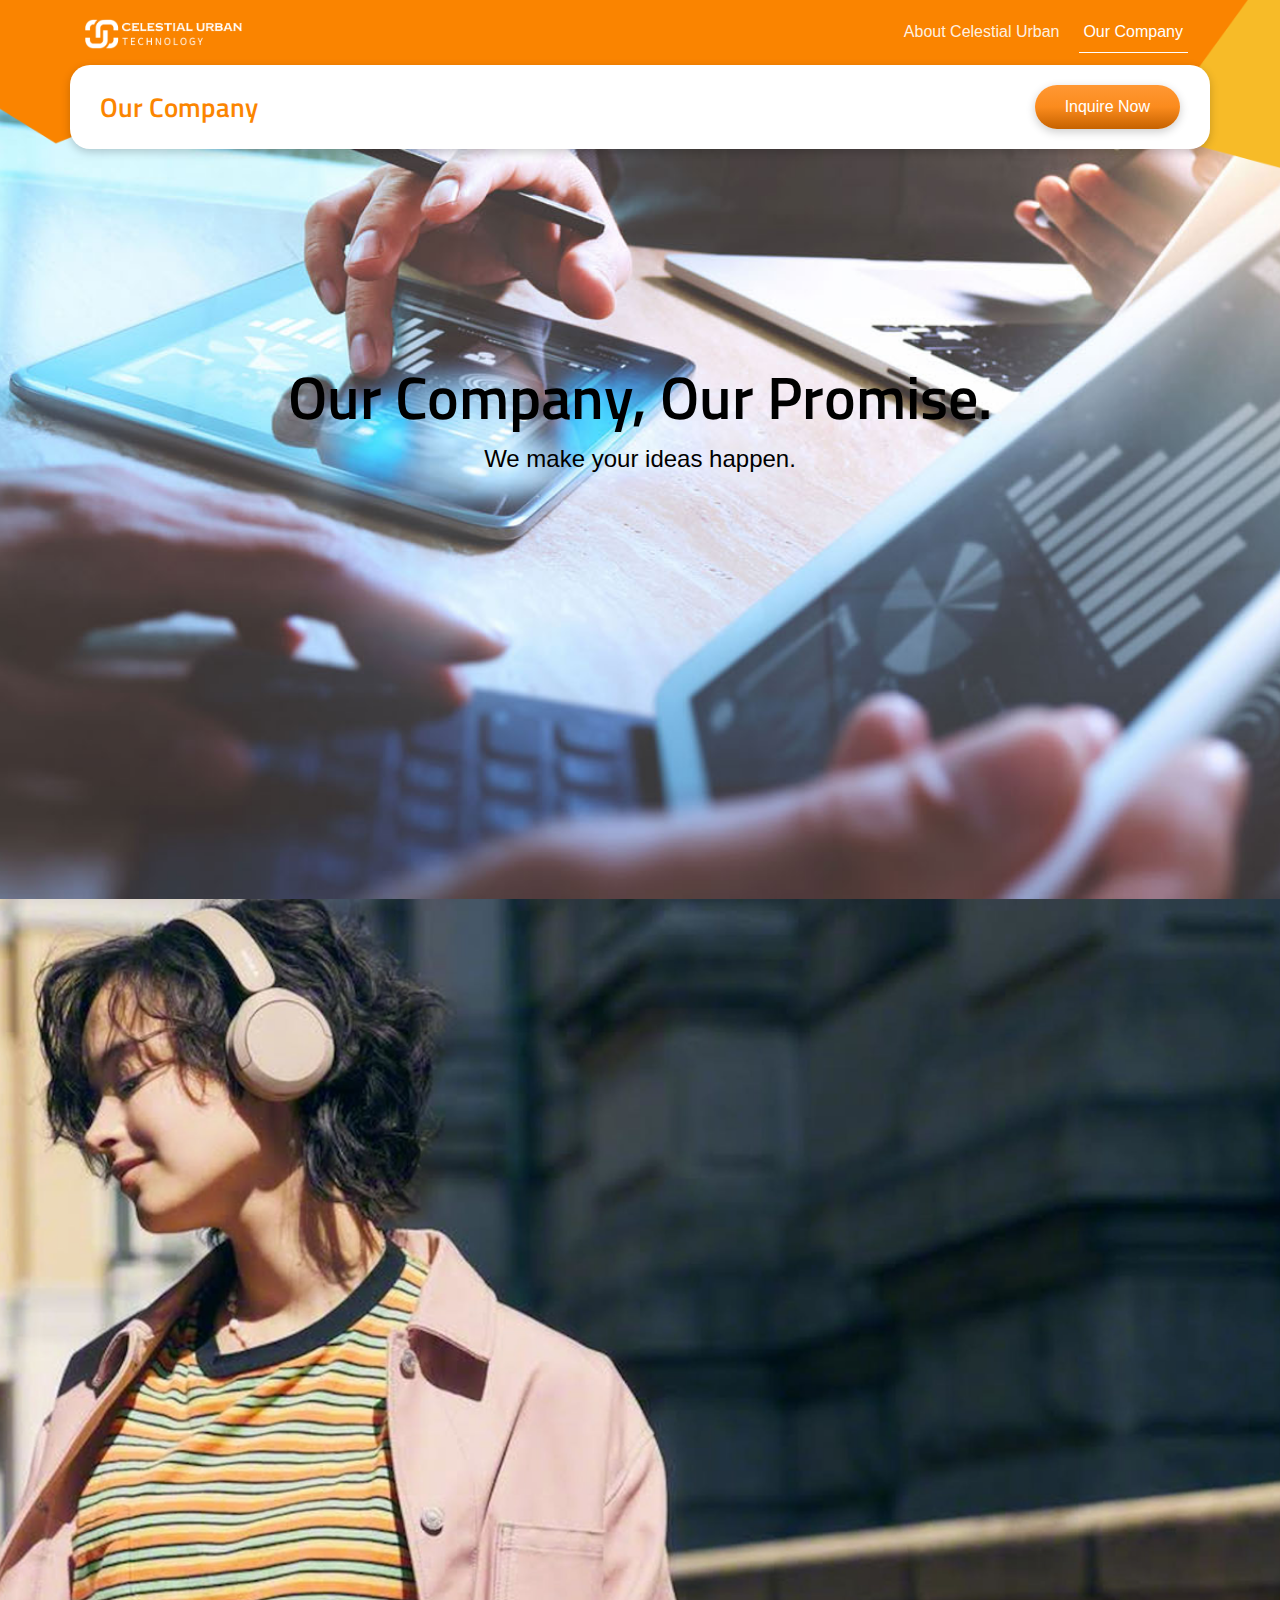
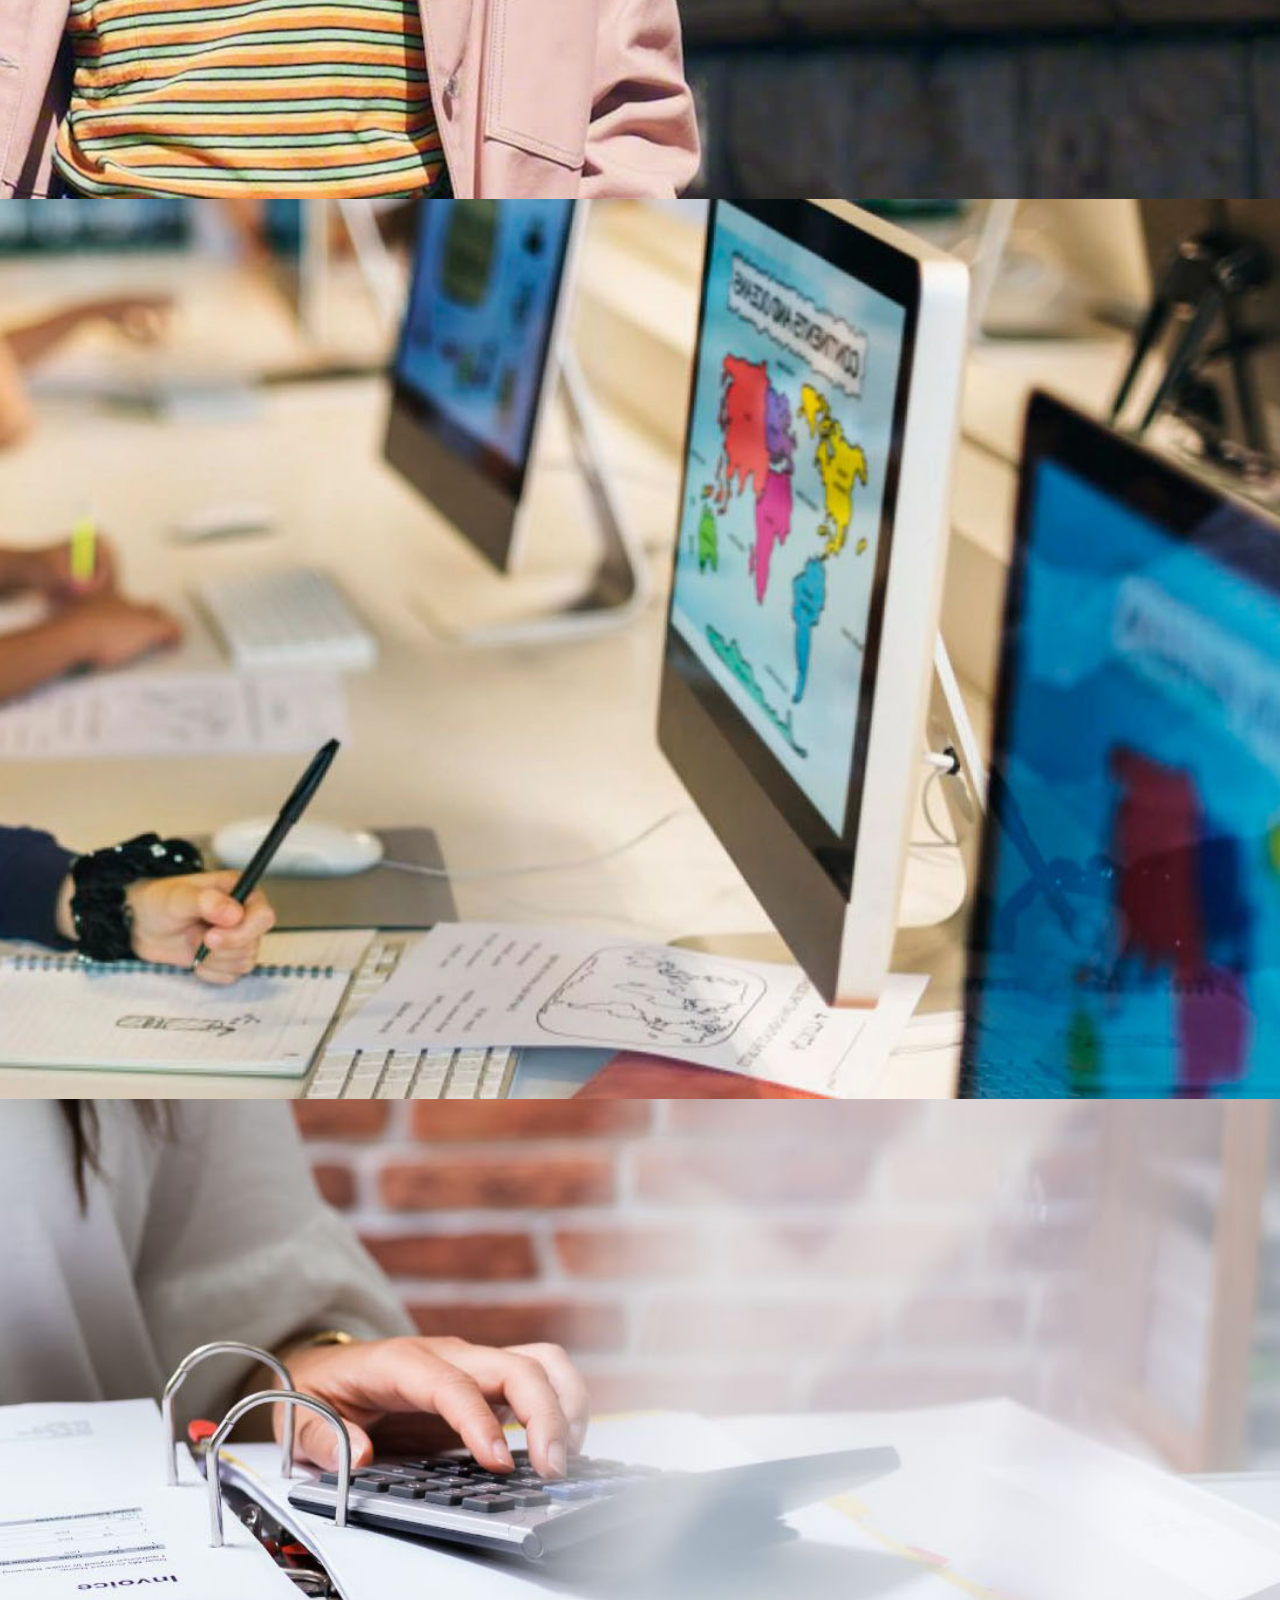
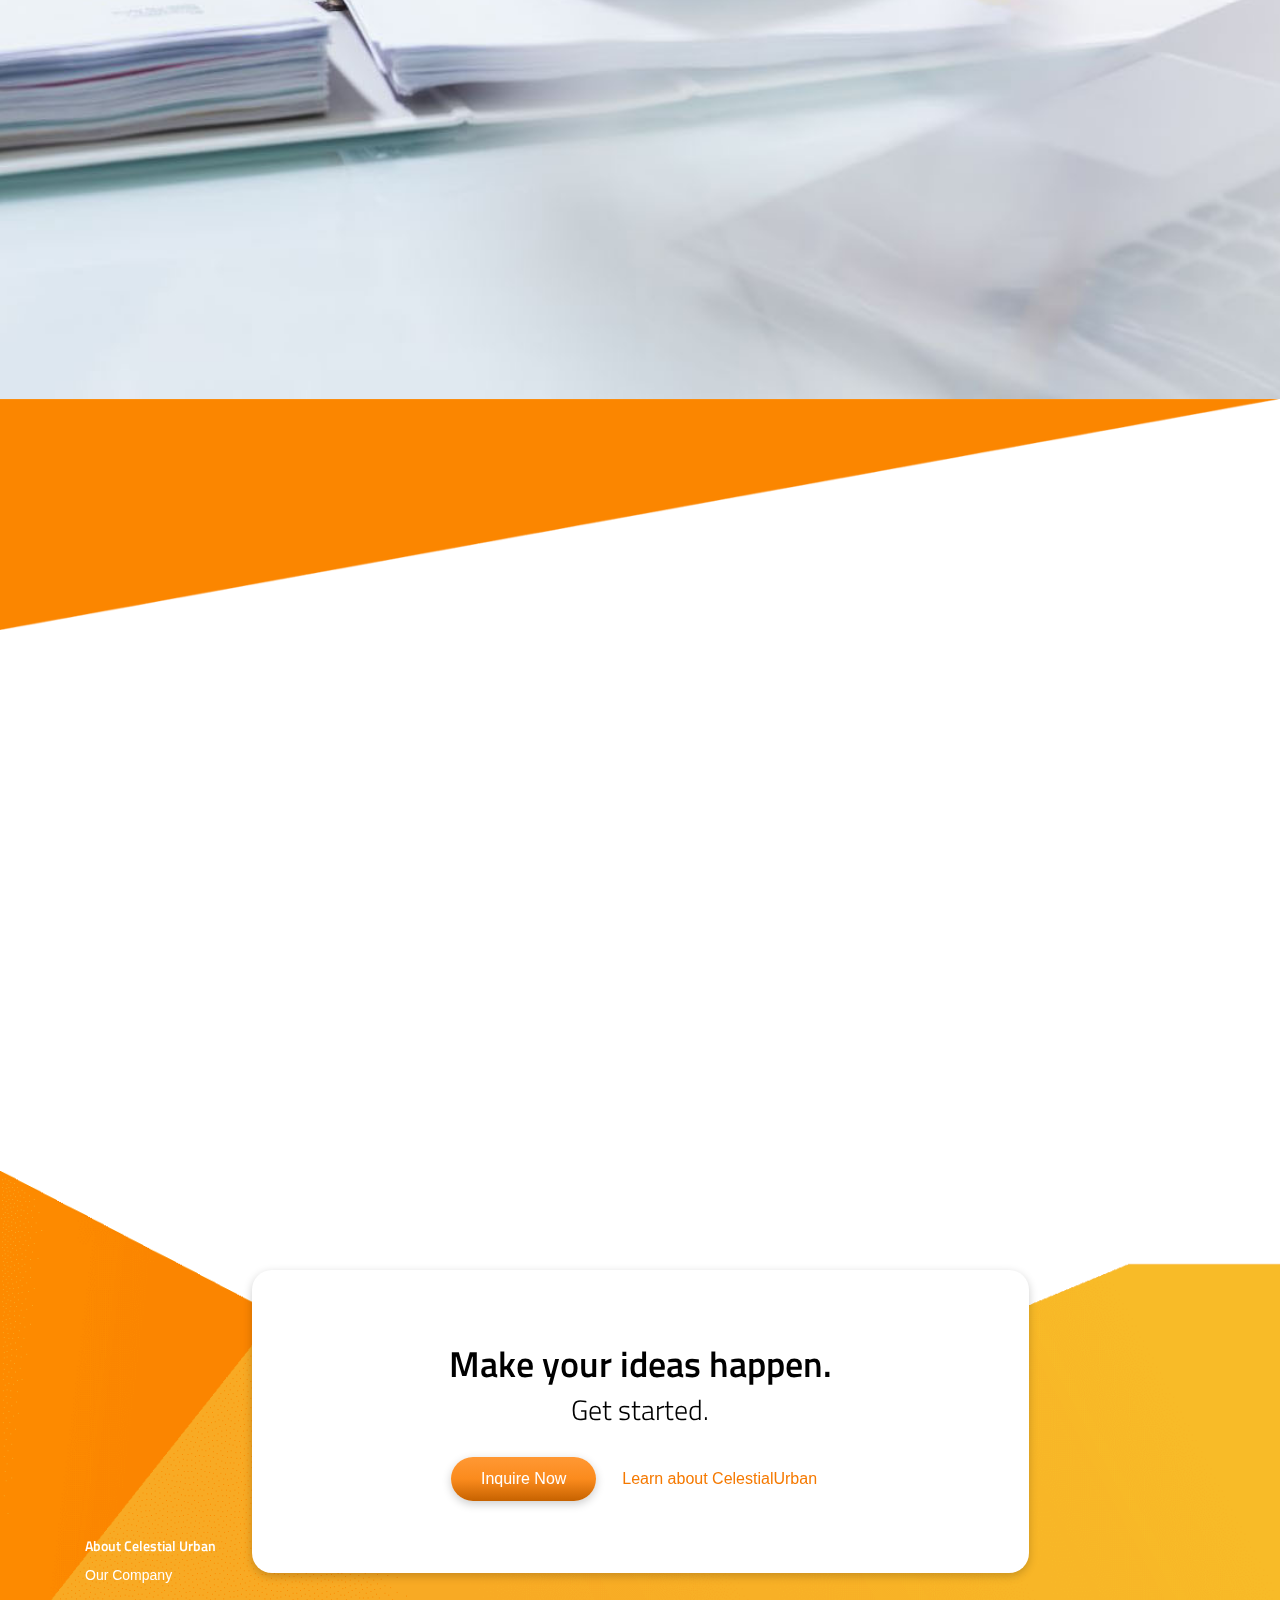
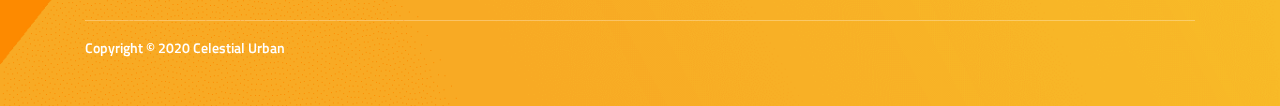
==== our-company.html @ 0d836d70 "連結修正" ====
<!doctype html>
<html lang="en">

<head>
    <script>
        (function(w, d, s, l, i) {
            w[l] = w[l] || [];
            w[l].push({
                'gtm.start': new Date().getTime(),
                event: 'gtm.js'
            });
            var f = d.getElementsByTagName(s)[0],
                j = d.createElement(s),
                dl = l != 'dataLayer' ? '&l=' + l : '';
            j.async = true;
            j.src = 'https://www.googletagmanager.com/gtm.js?id=' + i + dl;
            f.parentNode.insertBefore(j, f);
        })(window, document, 'script', 'dataLayer', 'GTM-M9MJQC');
    </script>
    <meta charset="utf-8">
    <meta http-equiv="x-ua-compatible" content="ie=edge">
    <title> CELESTIAL URBAN - We make ideas happen. </title>
    <meta name="description" content="Have an idea you want to work on? Let's make it happen. We provide quality mobile app and website development solutions.">
    <meta name="viewport" content="width=device-width, initial-scale=1">
    <meta property="og:type" content="article">
    <meta property="og:locale" content="en">
    <meta name="twitter:card" content="summary">
    <meta property="og:title" content="CELESTIAL URBAN - We make ideas happen.">
    <meta property="og:description" content="Have an idea you want to work on? Let's make it happen. We provide quality mobile app and website development solutions.">
    <meta property="og:image" content="assets/social-media-sharing.jpg">
    <link rel="author" href="/humans.txt">
    <link rel="apple-touch-icon" href="/apple-touch-icon.png">
    <link href="assets/app/css/bootstrap.min.css" rel="stylesheet">
    <link href="assets/app/css/styles.css" rel="stylesheet">
    <link href="https://fonts.googleapis.com/css?family=Lato:300,400,700,900" rel="stylesheet">
    <link href="https://fonts.googleapis.com/css?family=Titillium+Web:300,400,600,700" rel="stylesheet">
    <link rel="stylesheet" href="https://use.fontawesome.com/releases/v5.7.0/css/all.css" integrity="sha384-lZN37f5QGtY3VHgisS14W3ExzMWZxybE1SJSEsQp9S+oqd12jhcu+A56Ebc1zFSJ" crossorigin="anonymous">
    <!--[if lt IE 9]> <script src="https://oss.maxcdn.com/html5shiv/3.7.3/html5shiv.min.js"></script> <script src="https://oss.maxcdn.com/respond/1.4.2/respond.min.js"></script> <![endif]-->
    <script src='https://www.google.com/recaptcha/api.js'></script>
    <meta name="csrf-token" content="sqedW60jWtFAWNktxx1HDDzaTIKYBcEAOkyFOryZ">
    <script>
        window.Laravel = {
            "csrfToken": "sqedW60jWtFAWNktxx1HDDzaTIKYBcEAOkyFOryZ"
        }
    </script>
</head>

<body> <noscript><iframe src="https://www.googletagmanager.com/ns.html?id=GTM-M9MJQC" height="0" width="0" style="display:none;visibility:hidden"></iframe></noscript>
    <!--[if lt IE 8]> <div class="container m-t"> <p class="alert alert-warning text-center" role="alert">You are using an <strong>outdated</strong> browser. Please <a class="alert-link" href="http://browsehappy.com/">upgrade your browser</a> to improve your experience.</p> </div> <![endif]-->
    <style type="text/css">
        .navbar-brand {
            display: none;
        }

        .navbar-brand.logo-plain {
            display: block;
        }

        @media only screen and (min-width: 992px) {
            .site-content.home .navbar-brand.logo-colored {
                display: block;
            }
            .site-content.home .navbar-brand.logo-plain {
                display: none;
            }
        }
    </style>
    <div class="modal fade company" id="inquireNow" tabindex="-1" role="dialog" aria-labelledby="inquireNowLabel" aria-hidden="true">
        <div class="modal-dialog" role="document" style="max-width: 600px">
            <div class="modal-content">
                <div class="modal-header">
                    <h5 class="modal-title" id="inquireNowLabel">Inquire Now</h5> <button type="button" class="close" data-dismiss="modal" aria-label="Close"> <span aria-hidden="true">&times;</span> </button> </div>
                <div class="modal-body">
                    <form action="" method="post" onsubmit="$(this).find(':button').attr('disabled',true);"> <input type="hidden" name="_token" value="sqedW60jWtFAWNktxx1HDDzaTIKYBcEAOkyFOryZ"> <input type="hidden" name="extra_parameters" value="">
                        <div class="form-row">
                            <div class="form-group col-md-6"> <label for="firstName" class="sr-only">First Name*</label> <input type="text" class="form-control" id="firstName" placeholder="First Name*" name="first_name" value=""> </div>
                            <div class="form-group col-md-6"> <label for="lastName" class="sr-only">Last Name*</label> <input type="text" class="form-control" id="lastName" placeholder="Last Name*" name="last_name" value=""> </div>
                        </div>
                        <div class="form-group"> <label for="company" class="sr-only">Company</label> <input type="text" class="form-control" id="company" placeholder="Company (Optional)" name="company" value=""> </div>
                        <div class="form-row">
                            <div class="form-group col-md-6"> <label for="emailAddress" class="sr-only">Email Address*</label> <input type="email" class="form-control" id="emailAddress" placeholder="Email Address*" name="email" value=""> </div>
                            <div class="form-group col-md-6"> <label for="contactNumber" class="sr-only">Contact Number*</label> <input type="number" class="form-control" id="contactNumber" placeholder="Contact Number*" name="contact_number" value=""> </div>
                        </div>
                        <hr class="mb-4">
                        <div class="form-group"> <label for="typeInquiry" class="sr-only">Type of Inquiry*</label> <select class="form-control" id="typeInquiry" name="inquiry_type"> <option>Type of Inquiry*</option> <option  >Websites</option> <option  >Apps</option> <option  >Games</option> <option  >Events</option> <option >Other</option> </select>                            </div>
                        <div class="form-group"> <label for="message" class="sr-only">Message*</label> <textarea class="form-control" id="message" rows="7" placeholder="Message*" name="message"></textarea> </div>
                        <p>By submitting this form, I agree with the Handling of Personal Information.*</p>
                        <div class="row">
                            <div class="col-12 col-md-12 col-lg-12 col-xl-5 mb-3"> <a class="btn btn-primary submit-inquiry-btn" href="submit_succ.html">Submit</a> </div>
                            <div class="col-12 col-md-12 col-lg-12 col-xl-7 mb-3 text-center">
                                <div class="g-recaptcha" data-sitekey="6LfrHw4UAAAAAOAGjJ0-TLm7dQ2gH9Q26rf7Nk2n" data-callback="recaptchaCallback"></div>
                            </div>
                        </div> <br> <br> <small> *Personal information including name and phone numbers provided in this form will be used only for responding to the inquiries submitted. Please refer to <a href="#">CelestialUrban's Privacy Policy</a> regarding the handling of Personal Information. </small>                        </form>
                    <style>
                        @media only screen and (max-width: 1199px) {
                            .submit-inquiry-btn {
                                width: 80%;
                                margin: auto;
                                display: block;
                            }
                            .g-recaptcha div {
                                margin: auto;
                            }
                        }

                        @media only screen and (max-width: 425px) {
                            .submit-inquiry-btn {
                                width: 100%;
                            }
                        }
                    </style>
                </div>
            </div>
        </div>
    </div>
    <div class="modal fade company" id="applyNow" tabindex="-1" role="dialog" aria-labelledby="applyNowLabel" aria-hidden="true">
        <div class="modal-dialog" role="document">
            <div class="modal-content">
                <div class="modal-header">
                    <h5 class="modal-title" id="inquireNowLabel">Apply Now</h5> <button type="button" class="close" data-dismiss="modal" aria-label="Close"> <span aria-hidden="true">&times;</span> </button> </div>
                <div class="modal-body">
                    <form action="/careers" method="post" enctype="multipart/form-data" onsubmit="$(this).find(':button').attr('disabled',true);"> <input type="hidden" name="_token" value="sqedW60jWtFAWNktxx1HDDzaTIKYBcEAOkyFOryZ"> <input type="hidden" name="extra_parameters" value="">
                        <div class="form-row">
                            <div class="form-group col-12"> <label for="fullName" class="sr-only">Full Name</label> <input type="text" class="form-control" id="fullName" placeholder="Full Name*" name="full_name" value=""> </div>
                        </div>
                        <div class="form-row">
                            <div class="form-group col-md-6"> <label for="emailAddress" class="sr-only">Email address</label> <input type="email" class="form-control" id="emailAddress" placeholder="Email Address*" value="" name="email"> </div>
                            <div class="form-group col-md-6"> <label for="contactNumber" class="sr-only">Contact Number</label> <input type="number" class="form-control" id="contactNumber" placeholder="Contact Number*" value="" name="contact_number"> </div>
                        </div>
                        <div class="form-group"> <label for="company" class="sr-only">Position*</label> <select class="custom-select" name="position"> <option selected disabled>Position*</option> <option value="2D Artist and Animator Intern (Full time)" id="2d-artist-full-time">2D Artist and Animator Intern (Full time) </option> <option value="Android Developer (Full time)" id="android-dev-full-time">Android Developer (Full time) </option> <option value="iOS Developer (Full time)" id="ios-dev-full-time">iOS Developer (Full time) </option> <option value="Quality Assurance Specialist (Full time)" id="qa-specialist-full-time"> Quality Assurance Specialist (Full time) </option> <option value="Web Developer (Full time)" id="web-dev-full-time">Web Developer (Full time) </option> </select>                            </div>
                        <div class="form-row">
                            <div class="form-group col-12"> <label for="onlinePortfolio" class="sr-only">Online Portfolio</label> <input type="url" class="form-control" id="onlinePortfolio" placeholder="Online Portfolio" name="online_portfolio" value=""> </div>
                        </div>
                        <div class="form-row">
                            <div class="form-group col-12"> <label for="resume" class="sr-only">CV or Resume</label> <input type="file" class="form-control" id="resume" placeholder="CV or Resume" name="cv" accept="application/pdf"> </div>
                        </div>
                        <div class="form-group"> <label for="message" class="sr-only">Message</label> <textarea class="form-control" id="message" rows="3" placeholder="Message*" name="message"></textarea> </div>
                        <p>By submitting this form, I agree with the Handling of Personal Information.*</p> <a href="submit_succ.html"  class="btn btn-primary">Submit</a> <br><br> <small>*Personal information including name and phone numbers provided in this form will be used only for responding to the inquiries submitted. Please refer to <a href="#">CelestialUrban's Privacy Policy</a> regarding the handling of Personal Information.</small>                        </form>
                </div>
            </div>
        </div>
    </div>
    <div class="modal fade modalVideo" id="eventVideo" tabindex="-1" role="dialog" aria-labelledby="eventVideoLabel" aria-hidden="true">
        <div class="modal-dialog" role="document">
            <div class="modal-content">
                <div class="modal-body p-0"> <button type="button" class="close" data-dismiss="modal" aria-label="Close"> <span aria-hidden="true">&times;</span> </button> <iframe src="" frameborder="0" allow="accelerometer; autoplay; encrypted-media; gyroscope; picture-in-picture"
                        allowfullscreen></iframe> </div>
            </div>
        </div>
    </div>
    <div class="modal fade modalVideo" id="raffleVideo" tabindex="-1" role="dialog" aria-labelledby="raffleVideoLabel" aria-hidden="true">
        <div class="modal-dialog" role="document">
            <div class="modal-content">
                <div class="modal-body p-0"> <button type="button" class="close" data-dismiss="modal" aria-label="Close"> <span aria-hidden="true">&times;</span> </button> <iframe src="" frameborder="0" allow="accelerometer; autoplay; encrypted-media; gyroscope; picture-in-picture"
                        allowfullscreen></iframe> </div>
            </div>
        </div>
    </div>
    <div class="modal fade modalVideo" id="quirkitVideo" tabindex="-1" role="dialog" aria-labelledby="quirkitVideoLabel" aria-hidden="true">
        <div class="modal-dialog" role="document">
            <div class="modal-content">
                <div class="modal-body p-0"> <button type="button" class="close" data-dismiss="modal" aria-label="Close"> <span aria-hidden="true">&times;</span> </button> <iframe src="" frameborder="0" allow="accelerometer; autoplay; encrypted-media; gyroscope; picture-in-picture"
                        allowfullscreen></iframe> </div>
            </div>
        </div>
    </div>
    <div class="modal fade modalVideo" id="companyVideo" tabindex="-1" role="dialog" aria-labelledby="companyVideoLabel" aria-hidden="true">
        <div class="modal-dialog" role="document">
            <div class="modal-content">
                <div class="modal-body p-0"> <button type="button" class="close" data-dismiss="modal" aria-label="Close"> <span aria-hidden="true">&times;</span> </button> <iframe src="" frameborder="0" allow="accelerometer; autoplay; encrypted-media; gyroscope; picture-in-picture"
                        allowfullscreen></iframe> </div>
            </div>
        </div>
    </div>
    <div class="site-content company">
        <div class="content">
            <div class="main-nav">
                <nav class="navbar navbar-expand-lg navbar-light">
                    <div class="container"> <a class="navbar-brand logo-colored" href="/"><img src="assets/app/img/tb-logo.png" alt="CELESTIAL URBAN " class="img-fluid"></a> <a class="navbar-brand logo-plain" href="/"><img src="assets/app/img/tb-logo-white.png" alt="CELESTIAL URBAN " class="img-fluid"></a>                        <button class="navbar-toggler" type="button" data-toggle="collapse" data-target="#navbarSupportedContent" aria-controls="navbarSupportedContent" aria-expanded="false" aria-label="Toggle navigation"> <span class="fa fa-bars"></span> </button>
                        <div class="collapse navbar-collapse" id="navbarSupportedContent">
                            <ul class="navbar-nav ml-auto">
                                <li class="nav-item "> <a class="nav-link" href="index.html">About Celestial Urban</a> </li>
                                <li class="nav-item active"> <a class="nav-link" href="#">Our Company</a> </li>
                            </ul>
                        </div>
                    </div>
                </nav>
                
                <div id="sub-menu" class="container">
                    <div class="row">
                        <div class="col-lg-3 text-center text-lg-left my-auto">
                            <h1><a href="/our-company">Our Company</a></h1>
                        </div>
                        <div class="col-lg-9 text-center text-lg-right my-auto d-none d-sm-block">
                            <ul class="list-inline m-0">
                                <li class="list-inline-item"> <button data-toggle="modal" data-target="#inquireNow" class="btn btn-primary">Inquire Now</button> </li>
                            </ul>
                        </div>
                    </div>
                </div>
            </div>
            <div class="header services">
                <div class="container caption text-center">
                    <div>
                        <h1>Our Company, Our Promise.</h1>
                        <p class="tagline">We make your ideas happen.</p></div>
                </div>
            </div>
            <section class="company-section-1 full-section">
                <div class="container" data-aos="fade-up" data-aos-anchor-placement="top-bottom" data-aos-duration="2000">
                    <div class="row">
                        <div class="col-md-9 col-lg-6 ml-auto text-white caption text-black">
                            <h3>We strive to be the best technology partner for any project. </h3>
                            <p>Celestial Urban Solutions is a premiere software firm providing development and design services for web and mobile platforms. Our services include mobile app development, web apps, mobile games, branding, design, and digital marketing.
                                We assure the quality delivery of our services through our in-house team of highly dedicated developers, designers, artists, and QA engineers.</p>
                        </div>
                    </div>
                </div>
            </section>
            <section class="company-section-2 full-section caption-bottom">
                <div class="container" data-aos="fade-up" data-aos-anchor-placement="top-bottom" data-aos-duration="2000">
                    <div class="row">
                        <div class="col-md-9 col-lg-6 caption pb-5 mb-5">
                            <h3>We serve a broad range of international clients from all types of industries. </h3>
                            <p>Our international list of clientele spans across different industries such as events, entertainment, sports, finance, health, advertising, and real-estate, and more. </p>
                        </div>
                    </div>
                </div>
            </section>
            <section class="company-section-3 full-section caption-top">
                <div class="container" data-aos="fade-up" data-aos-anchor-placement="top-bottom" data-aos-duration="2000">
                    <div class="row">
                        <div class="col-md-9 col-lg-6 caption ml-auto pt-5 mt-5">
                            <h3>We aim to exceed expectations.</h3>
                            <p>Besides just making our collaboration enjoyable, we put extra effort in delivering more value than what is expected to ensure strong and lasting partnerships with our clients. </p>
                        </div>
                    </div>
                </div>
            </section>
            <aside class="vision-mission">
                <div class="container">
                    <div class="row py-5" data-aos="fade-up" data-aos-anchor-placement="top-bottom" data-aos-duration="2000">
                        <div class="col-sm-6 mb-4">
                            <div class="card">
                                <div class="card-body">
                                    <h1 class="card-title">Our Vision</h1>
                                    <p class="card-text">To be the catalyst for growth of all business.</p>
                                </div>
                            </div>
                        </div>
                        <div class="col-sm-6 mb-4">
                            <div class="card">
                                <div class="card-body">
                                    <h1 class="card-title">Our Mission</h1>
                                    <p class="card-text">To provide IT services in a way that empower businesses and promote efficiency, so that businesses can fulfill their potential.</p>
                                </div>
                            </div>
                        </div>
                    </div>
                    <div class="core-values" data-aos="fade-up" data-aos-anchor-placement="top-bottom" data-aos-duration="2000">
                        <h1 class="text-center mt-4">Our Core Values</h1>
                        <div class="row mt-5">
                            <div class="col-md-4 mb-4 mb-md-0 text-center"> <img src="assets/app/img/index/icon-flexibility.png">
                                <h3>Flexibility</h3>
                                <p>We adapt to our client’s needs and the market trends.</p>
                            </div>
                            <div class="col-md-4 mb-4 mb-md-0 text-center"> <img src="assets/app/img/index/icon-excellence.png">
                                <h3>Excellence</h3>
                                <p>We strive to be extremely good at what we do.</p>
                            </div>
                            <div class="col-md-4 mb-4 mb-md-0 text-center"> <img src="assets/app/img/index/icon-collaboration.png">
                                <h3>Collaboration</h3>
                                <p>We deliver products as a team.</p>
                            </div>
                        </div>
                    </div>
                </div>
            </aside>
        </div>
    </div>
    <footer class="company ">
        <div class="container">
            <div class="floating-cta text-center" data-aos-duration="1500" data-aos="fade-up" data-aos-anchor-placement="center-bottom" style="opacity: 1">
                <div class="company-wrap" style="display: none">
                    <h1>Make your ideas happen.</h1>
                    <h3>Get started.</h3> <button class="btn btn-primary" data-toggle="modal" data-target="#inquireNow">Inquire Now</button> <a class="btn btn-outline-primary" href="#">Learn about CelestialUrban<i class="fas fa-caret-right"></i></a></div>
            </div>
            <div class="row">
                <div class="col-6 col-lg-2">
                    <ul class="list-unstyled">
                        <li> <a href="index.html">About Celestial Urban</a> </li>
                        <li> <a href="#">Our Company</a> </li>
                    </ul>
                </div>
            </div>
            <hr>
            <div class="copyright">Copyright © 2020 Celestial Urban</div>
        </div>
    </footer>
    <script src="https://code.jquery.com/jquery-3.2.1.slim.min.js" integrity="sha384-KJ3o2DKtIkvYIK3UENzmM7KCkRr/rE9/Qpg6aAZGJwFDMVNA/GpGFF93hXpG5KkN" crossorigin="anonymous"></script>
    <script src="https://cdnjs.cloudflare.com/ajax/libs/popper.js/1.12.9/umd/popper.min.js" integrity="sha384-ApNbgh9B+Y1QKtv3Rn7W3mgPxhU9K/ScQsAP7hUibX39j7fakFPskvXusvfa0b4Q" crossorigin="anonymous"></script>
    <script src="assets/app/js/bootstrap.min.js"></script>
    <link href="https://unpkg.com/aos@2.3.1/dist/aos.css" rel="stylesheet">
    <script src="https://unpkg.com/aos@2.3.1/dist/aos.js"></script>
    <script>
        AOS.init();
    </script>
    <script>
        function goBack() {
            window.history.back();
        }
    </script>
    <script src="assets/app/js/slick.js"></script>
    <script type="text/javascript">
        $(document).ready(function() {
            $('.app-features').slick({
                centerMode: true,
                centerPadding: '60px',
                slidesToShow: 3,
                responsive: [{
                    breakpoint: 1366,
                    settings: {
                        arrows: true,
                        centerMode: true,
                        centerPadding: '40px',
                        slidesToShow: 3
                    }
                }, {
                    breakpoint: 1024,
                    settings: {
                        arrows: true,
                        centerMode: true,
                        centerPadding: '40px',
                        slidesToShow: 2
                    }
                }, {
                    breakpoint: 480,
                    settings: {
                        arrows: true,
                        centerMode: true,
                        centerPadding: '40px',
                        slidesToShow: 1
                    }
                }]
            });
        });
    </script>
    <script>
        $(document).ready(function() {
            autoPlayYouTubeModal();
        });

        function autoPlayYouTubeModal() {
            var trigger = $('.videoModalTriger');
            trigger.click(function() {
                var theModal = $(this).data("target");
                var videoSRC = $(this).attr("data-videoModal");
                var videoSRCauto = videoSRC + "?autoplay=1";
                $(theModal + ' iframe').attr('src', videoSRCauto);
                $(theModal).on('hidden.bs.modal', function(e) {
                    $(theModal + ' iframe').attr('src', '');
                });
            });
        };
    </script>
</body>

</html>
---- assets/app/css/styles.css ----
body {
    color: #000000;
}

button,
a.btn {
    cursor: pointer !important;
}

.navbar-light .navbar-brand {
    height: 40px;
    max-height: 40px;
}

.navbar-light .navbar-brand img,
.navbar-brand.logo-plain img {
    max-height: 100%;
}

/********** GENERAL **********/

h5,
h6 {
    font-weight: 400;
}

h1 {
    font-size: 36px;
    font-weight: 600;
}

h2,
h3,
h4 {
    font-weight: 600;
}

h1,
h2,
h3,
h4,
h5,
h6,
.font-primary {
    font-family: 'Titillium Web', sans-serif;
}

.pb-150 {
    padding-bottom: 150px;
}

.pb-300 {
    padding-bottom: 300px;
}

section {
    padding: 100px 0 105px;
}

aside {
    padding: 50px 0;
}

.text-black {
    color: #000000;
}

.bg-light {
    background-color: #FBFBFB !important;
}

.statistics {
    background-size: cover !important;
    background-attachment: fixed;
    background-position: center;
    color: #ffffff;
    padding-bottom: 300px;
    padding-top: 100px;
}

.statistics hr {
    border-color: #fff;
}

.statistics .stat-block {
    margin-bottom: 40px;
}

.statistics span {
    font-size: 70px;
}

@media only screen and (max-width: 1299px) {
    .statistics span {
        font-size: 50px;
    }
}

@media only screen and (max-width: 700px) {
    .statistics span {
        font-size: 60px;
    }
}

.full-height {
    height: 100vh;
}

.full-section {
    height: 100vh;
    display: flex;
    justify-content: center;
    align-items: center;
    background-size: cover;
    background-position: center;
    z-index: 0;
    position: relative;
    background-repeat: no-repeat;
}

.full-section.caption-bottom {
    align-items: flex-end;
}

.full-section.caption-top {
    align-items: flex-start;
}

.row-eq-height {
    display: -webkit-box;
    display: -webkit-flex;
    display: -ms-flexbox;
    display: flex;
}

.row-flex {
    display: flex;
    flex-wrap: wrap;
}

.row-flex [class*="col-"] {
    margin-bottom: 30px;
}

.row-flex .content {
    height: 100%;
}

/********** GENERAL **********/

/********** NAVBAR **********/

.navbar {
    padding: .75rem 1rem
}

.navbar-light .navbar-nav .nav-item {
    padding: 0 .45rem;
}

.navbar-light .navbar-nav .nav-link {
    color: rgba(255, 255, 255, .9);
    padding: .5rem .30rem;
}

.navbar-light .navbar-nav .nav-link:focus,
.navbar-light .navbar-nav .nav-link:hover {
    color: rgba(255, 255, 255, 1);
}

.navbar-light .navbar-nav .active>.nav-link,
.navbar-light .navbar-nav .nav-link.active,
.navbar-light .navbar-nav .nav-link.show,
.navbar-light .navbar-nav .show>.nav-link {
    color: rgba(255, 255, 255, 1);
    border-bottom: 1px solid #ffffff;
}

.navbar-light .navbar-toggler,
.navbar-light .navbar-toggler:active,
.navbar-light .navbar-toggler:focus {
    color: rgba(255, 255, 255, 0.8);
    border-color: rgb(255, 255, 255);
    outline: none;
}

@media only screen and (max-width: 991px) {
    .navbar-nav {
        margin-top: 8px;
    }
    .navbar-light .navbar-nav .nav-link {
        padding: .5rem 1rem;
    }
    .navbar-light .navbar-nav .active>.nav-link,
    .navbar-light .navbar-nav .nav-link.active,
    .navbar-light .navbar-nav .nav-link.show,
    .navbar-light .navbar-nav .show>.nav-link {
        color: #fa8400;
        border: none;
        background-color: #ffffff;
    }
}

nav img.banner {
    position: absolute;
    z-index: -1;
    right: 0;
    width: 105%;
}

@media only screen and (max-width: 1366px) {
    nav img.banner {
        bottom: -100px;
    }
}

@media only screen and (max-width: 1200px) {
    nav img.banner {
        bottom: -60px;
    }
}

@media only screen and (max-width: 700px) {
    nav img.banner {
        bottom: 0;
    }
}

/********** NAVBAR **********/

/********** FOOTER **********/

footer {
    padding-top: 0 !important;
    padding-bottom: 3rem !important;
    background-image: url(../img/index/footer-bg.png);
    background-size: cover;
    margin-top: -220px;
    padding-top: 25px;
    color: #fff;
    font-size: 14px;
    position: relative;
}

footer .floating-cta {
    width: 70%;
    margin: 0 auto;
    box-shadow: 0px 3px 10px rgba(0, 0, 0, .2);
    border-radius: 20px;
    background-color: #fff;
    margin-bottom: 60px;
    color: #000;
    padding: 4.5rem 3rem;
}

footer.no-data-aos .floating-cta[data-aos=fade-up] {
    transform: translate3d(0, 0, 0) !important;
}

footer .floating-cta h1 {
    font-size: 36px;
}

footer .floating-cta h3 {
    margin-bottom: 24px;
    font-weight: 300;
    margin-bottom: 30px;
}

footer .floating-cta li {
    display: inline-block;
    margin: 0 10px 10px;
}

footer .floating-cta .btn {
    margin: 0 5px;
}

@media only screen and (max-width: 1024px) {
    footer .floating-cta {
        width: 90%;
    }
    footer .floating-cta li {
        margin: 5px;
    }
    footer .floating-cta li img {
        width: 30px;
    }
    footer .floating-cta h1 {
        font-size: 30px;
        margin-bottom: 15px;
    }
    footer .floating-cta h3 {
        font-size: 22px;
    }
}

@media only screen and (max-width: 991px) {
    footer .floating-cta {
        width: 100%;
    }
}

@media only screen and (max-width: 600px) {
    footer .floating-cta {
        width: 100%;
        padding: 40px 20px !important;
    }
    footer .floating-cta h1 {
        font-size: 30px;
    }
    footer .floating-cta a {
        margin-bottom: 15px;
    }
}

footer ul li {
    line-height: 1.8
}

footer ul li:first-child {
    margin-bottom: 5px;
    font-weight: 600;
    font-family: 'Titillium Web', sans-serif;
}

footer hr {
    border-top: 1px solid rgba(255, 255, 255, 0.3)
}

footer .row a,
footer .copyright a {
    color: #ffffff !important;
}

footer .row a:hover,
footer .row a:focus,
footer .row a:active {
    color: #fff;
    text-decoration: none;
}

.copyright {
    font-weight: 600;
    font-family: 'Titillium Web', sans-serif;
}

.extra-info {
    background-color: #FBFBFB;
    padding-bottom: 280px;
    color: #000000;
    /*margin-top: 50px;*/
    background-size: cover !important;
    background-attachment: fixed;
}

.extra-info a {
    color: #000000;
}

@media only screen and (max-width: 767px) {
    .extra-info {
        margin-top: 0;
    }
}

footer.home .home-wrap,
footer.error .home-wrap,
footer.default .home-wrap {
    display: block !important;
}

footer.website .websites-wrap {
    display: block !important;
}

footer.games .games-wrap {
    display: block !important;
}

footer.mobile .mobile-wrap {
    display: block !important;
}

footer.events .events-wrap {
    display: block !important;
}

footer.marketing .marketing-wrap {
    display: block !important;
}

footer.company .company-wrap {
    display: block !important;
}

footer.job .job-wrap {
    display: block !important;
}

footer.job-apply .job-apply-wrap {
    display: block !important;
}

footer.job .home-wrap,
footer.job-apply .home-wrap {
    display: none !important;
}

footer.thanks .thanks-wrap {
    display: block !important;
}

footer.thanks .home-wrap {
    display: none !important;
}

footer.contact .inquire {
    display: none !important;
}

footer.contact .go-home {
    display: inline-block !important;
}

/********** FOOTER **********/

/********** BUTTONS **********/

.btn,
.btn.focus,
.btn:focus {
    outline: none;
    border: none;
    text-decoration: none !important;
}

.btn-primary {
    background: rgb(255, 152, 52);
    background: linear-gradient(180deg, rgba(255, 152, 52, 1) 0%, rgba(251, 139, 29, 1) 50%, rgba(198, 98, 0, 1) 100%);
    border-color: transparent;
    color: #fff !important;
    box-shadow: 0px 3px 10px rgba(0, 0, 0, .2);
    border-radius: 100px;
    padding: 10px 30px;
}

.btn-outline-primary {
    color: #F57900;
    border-color: transparent;
}

.btn-outline-primary:hover,
.btn-outline-primary:focus,
.btn-outline-primary:active,
.btn-outline-primary:not(:disabled):not(.disabled).active,
.btn-outline-primary:not(:disabled):not(.disabled):active,
.show>.btn-outline-primary.dropdown-toggle {
    background: transparent;
    outline: none !important;
    box-shadow: none !important;
    color: #F57900;
}

.home .btn-primary-inverse {
    /*color: #F57900 !important;
        box-shadow: 0px 3px 10px rgba(0,0,0,.2);
        border-radius: 20px;
        padding: 10px 30px;
        background: #fff;
        border-color: transparent;
        background: linear-gradient(180deg, rgba(253,253,253,1) 0%, rgba(221,221,221,1) 100%);
        text-decoration: none !important;*/
    background: rgb(255, 152, 52);
    background: linear-gradient(180deg, rgba(255, 152, 52, 1) 0%, rgba(251, 139, 29, 1) 50%, rgba(198, 98, 0, 1) 100%);
    border-color: transparent;
    color: #fff !important;
    box-shadow: 0px 3px 10px rgba(0, 0, 0, .2);
    border-radius: 100px;
    padding: 10px 30px;
}

/* website */

.website .btn-outline-primary-inverse {
    color: #08C277 !important;
    border-color: transparent;
}

.website .btn-outline-primary {
    color: #08C277;
    border-color: transparent;
}

.website .btn-primary {
    background: #08C277;
    background: linear-gradient(180deg, rgba(10, 191, 118, 1) 0%, rgba(53, 153, 113, 1) 100%);
}

.website .btn-primary-inverse {
    color: #08C277 !important;
    box-shadow: 0px 3px 10px rgba(0, 0, 0, .2);
    border-radius: 20px;
    padding: 10px 30px;
    background: #fff;
    border-color: transparent;
    background: linear-gradient(180deg, rgba(253, 253, 253, 1) 0%, rgba(221, 221, 221, 1) 100%);
}

/* website */

/* app */

.mobile .btn-primary {
    background: rgb(254, 35, 103);
    background: linear-gradient(180deg, rgba(254, 35, 103, 1) 0%, rgba(166, 4, 54, 1) 100%);
    border-color: transparent;
    color: #fff !important;
    box-shadow: 0px 3px 10px rgba(0, 0, 0, .2);
    border-radius: 20px;
    padding: 10px 30px;
}

.mobile .btn-outline-primary {
    color: #fe2367;
    border-color: transparent;
}

.mobile .btn-primary-inverse {
    color: #fe2367 !important;
    box-shadow: 0px 3px 10px rgba(0, 0, 0, .2);
    border-radius: 20px;
    padding: 10px 30px;
    background: #fff;
    border-color: transparent;
    background: linear-gradient(180deg, rgba(253, 253, 253, 1) 0%, rgba(221, 221, 221, 1) 100%);
}

.mobile a.btn-outline-primary:hover,
.mobile a.btn-outline-primary:active,
.mobile a.btn-outline-primary:focus,
.mobile a.btn-outline-primary:not(:disabled):not(.disabled).active,
.mobile a.btn-outline-primary:not(:disabled):not(.disabled):active,
.mobile a.show>.btn-outline-primary.dropdown-toggle {
    background-color: transparent;
    box-shadow: none;
    color: #fe2367;
}

.mobile a.btn-outline-primary-inverse {
    color: #fe2367 !important;
    border-color: transparent;
}

/* app */

/* games */

.games .btn-primary {
    background: rgb(149, 40, 197);
    background: linear-gradient(180deg, rgba(149, 40, 197, 1) 0%, rgba(119, 26, 169, 1) 50%, rgba(84, 9, 137, 1) 100%);
}

.games .btn-primary-inverse {
    color: #B856E3 !important;
    box-shadow: 0px 3px 10px rgba(0, 0, 0, .2);
    border-radius: 20px;
    padding: 10px 30px;
    background: #fff;
    border-color: transparent;
    background: linear-gradient(180deg, rgba(253, 253, 253, 1) 0%, rgba(221, 221, 221, 1) 100%);
}

/* games */

/* digital  marketing */

.marketing .btn-primary {
    background: rgb(88, 229, 213);
    background: linear-gradient(180deg, rgba(88, 229, 213, 1) 0%, rgba(33, 150, 150, 1) 100%);
}

.dm a.btn-primary {
    background: #58E5D5;
    background: linear-gradient(180deg, rgba(154, 43, 202, 1) 0%, rgba(84, 9, 137, 1) 100%);
    border-color: transparent;
    color: #fff !important;
    box-shadow: 0px 3px 10px rgba(0, 0, 0, .2);
    border-radius: 20px;
    padding: 10px 30px;
}

.dm a.btn-outline-primary {
    color: #58E5D5;
    border-color: transparent;
}

.dm button.btn-primary-inverse {
    color: #58E5D5 !important;
    box-shadow: 0px 3px 10px rgba(0, 0, 0, .2);
    border-radius: 20px;
    padding: 10px 30px;
    background: #fff;
    border-color: transparent;
    background: linear-gradient(180deg, rgba(253, 253, 253, 1) 0%, rgba(221, 221, 221, 1) 100%);
}

.dm a.btn-outline-primary-inverse {
    color: #58E5D5 !important;
    border-color: transparent;
}

/* digital  marketing */

/* events */

.events .btn-primary {
    background: #005aa9;
    background: linear-gradient(180deg, rgba(0, 90, 169, 1) 0%, rgba(3, 27, 87, 1) 100%);
    border-color: transparent;
    color: #fff !important;
    box-shadow: 0px 3px 10px rgba(0, 0, 0, .2);
    border-radius: 20px;
    padding: 10px 30px;
}

.events a.btn-outline-primary-inverse {
    color: #005aa9 !important;
    border-color: transparent;
}

.events .services-list a.btn-outline-primary-inverse {
    color: #1CC1FF !important;
    border-color: transparent;
}

.events button.btn-primary-inverse {
    color: #005aa9 !important;
    box-shadow: 0px 3px 10px rgba(0, 0, 0, .2);
    border-radius: 20px;
    padding: 10px 30px;
    background: #fff;
    border-color: transparent;
    background: linear-gradient(180deg, rgba(253, 253, 253, 1) 0%, rgba(221, 221, 221, 1) 100%);
}

.events button.btn-outline-primary-inverse {
    color: #005aa9 !important;
    border-color: transparent;
}

/* events */

/********** BUTTONS **********/

/********** HEADER **********/

/* content */

.content {
    background-size: contain;
    background-repeat: no-repeat;
    background-position-y: -50px;
    z-index: 0;
    /*padding-bottom: 350px;*/
}

@media only screen and (max-width: 1299px) {
    .content {
        background-position-y: 0;
    }
}

@media only screen and (max-width: 991px) {
    .content {
        background-image: none !important;
    }
}

/* content */

/* sub-menu */

#sub-menu {
    background-color: white;
    padding: 20px 30px;
    border-radius: 20px;
    box-shadow: 0px 3px 10px rgba(0, 0, 0, .2);
}

@media only screen and (max-width: 991px) {
    #sub-menu .btn {
        display: none;
    }
    #sub-menu {
        max-width: 100%;
        border-radius: 0;
    }
}

@media only screen and (max-width: 700px) {
    #sub-menu {
        border-radius: 0;
    }
}

#sub-menu h1 {
    margin: 0;
    font-weight: 600;
    text-decoration: none;
    font-size: 27px;
    line-height: 1.6;
}

@media only screen and (max-width: 700px) {
    #sub-menu h1 {
        font-size: 25px;
        line-height: 1;
    }
}

#sub-menu li {
    margin-left: 15px;
}

#sub-menu a {
    color: #000000;
}

#sub-menu a.btn {
    padding: 10px 30px;
}

@media only screen and (max-width: 1299px) {
    #sub-menu li a {
        margin-top: 10px;
    }
}

@media only screen and (max-width: 700px) {
    #sub-menu {
        padding: 15px;
        text-align: center;
    }
    #sub-menu ul {
        margin-top: 10px !important;
        text-align: center;
    }
    #sub-menu li {
        margin: 0;
    }
    #sub-menu li a {
        padding: 7px 20px;
        font-size: 14px;
        display: inline-block;
        margin: 0 0 5px;
    }
}

/* sub-menu */

.sub-header {
    font-size: 24px;
    font-weight: 300;
    font-family: 'Titillium Web', sans-serif;
}

.main-nav {
    background-size: cover;
    background-repeat: no-repeat;
    background-position-y: -50px;
    width: 100%;
    padding-bottom: 50px;
    background-position-y: bottom;
    position: relative;
    z-index: 2
}

.sample .main-nav {
    position: absolute;
}

@media only screen and (max-width: 1500px) {
    .main-nav {
        padding-bottom: 20px;
        margin-bottom: 30px;
    }
}

@media only screen and (max-width: 991px) {
    .main-nav {
        background-image: none !important;
    }
}

.header {
    background-size: cover;
    background-position: center;
    position: relative;
    color: #fff;
    margin-top: -200px;
    z-index: 0;
    position: relative;
    color: #fff;
    overflow: hidden;
    position: relative;
}

@media only screen and (max-width: 991px) {
    .header {
        margin-top: -60px;
    }
    /*.games .header {*/
    /*margin-top: -200px;*/
    /*}*/
}

.header .btn {
    padding: 10px 30px;
}

.header video {
    /*   min-width: 100%; 
        min-height: 100%;
        position: absolute;
        top: 0;
        z-index: -1;

        right: 0;
        bottom: 0;
        min-width: 100%;
        min-height: 100%;
        transform: translateX(calc((100% - 100vw) / 2));
*/
    position: absolute;
    right: 0;
    bottom: 0;
    min-width: 100%;
    min-height: 100%;
    width: auto;
    height: auto;
    z-index: -100;
}

.mobile-background {
    display: none;
    position: absolute;
    right: 0;
    bottom: 0;
    min-width: 100%;
    min-height: 100%;
    width: auto;
    height: auto;
    z-index: -100;
    background-size: cover;
    background-repeat: no-repeat;
}

@media only screen and (max-width: 991px) {
    .header video {
        display: none;
    }
    .mobile-background {
        display: block;
    }
}

@media only screen and (max-width: 1299px) {
    .home .header {
        margin-top: -192px;
    }
}

@media only screen and (max-width: 991px) {
    .home .header {
        /*margin-top: -120px;*/
    }
}

.header .caption {
    display: flex;
    justify-content: center;
    align-items: center;
    height: 100vh;
    padding-top: 50px;
    min-height: 750px;
}

.home .header .caption {
    padding-top: 0;
}

.header .caption h1 {
    font-size: 60px;
}

@media only screen and (max-width: 1299px) {
    .header .caption {
        padding-top: 0;
    }
}

@media only screen and (max-width: 1024px) {
    .header .caption h1 {
        font-size: 40px;
    }
}

@media only screen and (max-width: 991px) {
    .header .caption {
        min-height: 500px;
        height: auto;
    }
}

.header .caption,
.header .caption a {
    color: #000;
}

.header .caption .product-decsription {
    margin-bottom: 60px;
}

.header .caption .tagline {
    font-size: 24px;
    margin-bottom: 60px;
}

@media only screen and (max-width: 1024px) {
    .header .caption {
        padding-top: 0;
        align-items: center;
    }
    .header .caption .product-decsription {
        margin-bottom: 40px;
    }
}

@media only screen and (max-width: 600px) {
    .header .caption h1 {
        font-size: 28px;
        margin-bottom: 15px;
    }
    .header .caption>div {
        /*padding-top: 50px;*/
    }
}

/********** HEADER **********/

/********** HOME **********/

.site-content.home .header {
    background: url(../img/index/index-bg.jpg) no-repeat center 35% #000;
}

@media only screen and (max-width: 991px) {
    .site-content.home .header video {
        display: none;
    }
    .site-content.home .header .mobile-background {
        opacity: 0.5;
        background-image: url('../img/index/home-mobile-bg.jpg');
        background-size: cover;
    }
}

.site-content.home.sample .header {
    background-image: url(../img/index/header-bg.jpg);
    background-position: right;
    padding-top: 50px;
    height: 100vh;
    margin: 0;
}

@media only screen and (max-width: 991px) {
    .site-content.home .content nav {
        background-color: #F9A11F;
    }
}

.site-content.home .header .caption {
    display: flex;
    justify-content: center;
    align-items: center;
    height: 90vh;
    background-color: transparent !important;
}

/*    .site-content.home .header{
        background-image: url([data-uri]);
        background-color: #000;
        background-size: auto !important;
        background-repeat: repeat;
    }*/

.site-content.home .header video {
    opacity: .6;
}

.site-content.home .header .caption h1 {
    font-size: 3.5rem;
}

.home .main-nav {
    /*background-image: url(../img/company/company-nav-bg.png);*/
    padding-bottom: 90px;
}

@media only screen and (max-width: 991px) {
    .home .content nav {
        background-color: #fa8400;
    }
    .home .navbar-light .navbar-nav .active>.nav-link,
    .home .navbar-light .navbar-nav .nav-link.active,
    .home .navbar-light .navbar-nav .nav-link.show,
    .home .navbar-light .navbar-nav .show>.nav-link {
        color: #fa8400;
    }
}

@media only screen and (max-width: 1024px) {
    .site-content.home .header .caption {
        min-height: 600px;
        height: calc(100vh - 200px);
        margin-top: 70px;
    }
    .site-content.home .header .caption h1 {
        font-size: 30px;
    }
}

.site-content.home .header .caption,
.site-content.home .header .caption a {
    color: #ffffff;
}

.site-content.home .header .caption a {
    color: #ffffff;
    text-decoration: underline;
}

.site-content.home .section {
    height: 100vh !important;
}

.site-content.home .zoominheader {
    background-size: cover;
    background-position: center;
    height: 100vh !important;
    min-height: 700px;
    background-size: cover;
}

@media only screen and (max-height: 700px) {
    .site-content.home .zoominheader {
        min-height: 700px;
    }
}

.site-content.home .section:last-child {}

.site-content.home .website .zoominheader {
    background-image: url(../img/index/websites-bg.jpg);
}

.site-content.home .mobile .zoominheader {
    background-image: url(../img/index/mobile-bg.jpg);
}

.site-content.home .games .zoominheader {
    background-image: url(../img/index/games-bg.jpg);
}

.site-content.home .dm .zoominheader {
    background-image: url(../img/index/dm-bg.jpg);
}

.site-content.home .events {
    background-image: url(../img/index/events-bg.jpg);
    padding-bottom: 150px !important;
    background-position: right;
    background-size: cover;
}

@media only screen and (max-width: 450px) {
    .site-content.home .website .zoominheader {
        
    }
    .site-content.home .mobile .zoominheader {
        
    }
    .site-content.home .games .zoominheader {
        
    }
    .site-content.home .dm .zoominheader {
        
    }
    .site-content.home .events {
        
    }
}

@media only screen and (max-width: 1024px) {
    .site-content.home .caption {
        padding: 30px;
        background-color: rgba(255, 255, 255, 0.5);
    }
}

.site-content.home .caption h1 {
    font-size: 36px;
}

@media only screen and (max-width: 700px) {
    .site-content.home .caption h1 {
        font-size: 30px;
        margin-bottom: 15px;
    }
}

.site-content.home .caption h1 a {
    color: #000000;
}

.site-content.home .row {
    padding: 10vh 0;
    height: 100vh;
    min-height: 700px;
    justify-content: flex-start;
    align-items: center;
}

.site-content.home .row.top-left {
    align-items: center;
}

.site-content.home .row.bottom-left {
    justify-content: flex-end;
    align-items: flex-start;
}


.site-content.home .sub-caption {
    font-size: 24px;
    font-weight: 300;
    margin-bottom: 5px;
    font-family: 'Titillium Web', sans-serif;
}

@media only screen and (max-width: 1024px) {
    .site-content.home .row.center-left{
        align-items: center;
        justify-content: center;
    }
}

@media only screen and (max-width: 700px) {
    .site-content.home .sub-caption {
        font-size: 20px;
        margin-bottom: 5px;
    }
}

.site-content.home .product-description {
    margin-bottom: 25px;
}

.bg-wrapper {
    overflow: hidden;
    width: 100%;
    height: 100vh;
    min-height: 700px;
}

@media only screen and (max-width: 414px) {
    .bg-wrapper {
        min-height: 700px;
        height: auto;
    }
    .bg-wrapper-last {
        min-height: 900px;
        height: auto;
    }
}

.zoominheader {
    width: 100%;
    height: 100vh;
    min-height: 700px;
    background-size: auto;
    background-repeat: no-repeat;
    position: relative;
    -webkit-user-select: none;
    -moz-user-select: none;
    -ms-user-select: none;
    -webkit-animation: zoomin 100s ease-in infinite;
    animation: zoomin 100s ease-in infinite;
    transition: all 100s ease-in-out;
    overflow: hidden;
}

/* The innermost element*/

.zoomoutheader {
    width: 100%;
    height: 100%;
    min-height: 700px;
    background: none;
    -webkit-animation: zoomout 100s ease-in infinite;
    animation: zoomout 100s ease-in infinite;
    transition: all 100s ease-in-out;
    overflow: hidden;
}

@media only screen and (max-height: 700px) {
    .zoomoutheader,
    .zoominheader {
        min-height: 700px;
    }
}

/* Zoom in Keyframes */

@-webkit-keyframes zoomin {
    0% {
        transform: scale(1);
    }
    50% {
        transform: scale(1.5);
    }
    100% {
        transform: scale(1);
    }
}

@keyframes zoomin {
    0% {
        transform: scale(1);
    }
    50% {
        transform: scale(1.5);
    }
    100% {
        transform: scale(1);
    }
}

/*End of Zoom in Keyframes */

/* Zoom out Keyframes */

@-webkit-keyframes zoomout {
    0% {
        transform: scale(1);
    }
    50% {
        transform: scale(0.67);
    }
    100% {
        transform: scale(1);
    }
}

@keyframes zoomout {
    0% {
        transform: scale(1);
    }
    50% {
        transform: scale(0.67);
    }
    100% {
        transform: scale(1);
    }
}

/*End of Zoom out Keyframes */

/********** HOME **********/

/********** WEBSITE **********/

.website .main-nav {
    background-image: url(../img/websites/nav-bg.png);
}

@media only screen and (max-width: 991px) {
    .website .content nav {
        background-color: #08C277;
    }
    .website .navbar-light .navbar-nav .active>.nav-link,
    .website .navbar-light .navbar-nav .nav-link.active,
    .website .navbar-light .navbar-nav .nav-link.show,
    .website .navbar-light .navbar-nav .show>.nav-link {
        color: #08C277;
    }
}

.bg-style>div::after {
    content: '';
    display: block;
    position: absolute;
    z-index: 0;
}

.bg-style .card {
    z-index: 2;
}

.website #sub-menu h1 a,
.website #sub-menu h1 a:hover,
.website #sub-menu a.active,
.website .statistics.stat-raffle h1,
.website .portfolio-item a {
    color: #08C277;
}

.website .card-body a,
.website .card-body a:hover {
    color: #08C277;
    text-decoration: none;
    margin-top: 25px;
    display: block;
    font-size: 15px;
}

@media only screen and (max-width: 600px) {
    .website .bg-style>div {
        margin-bottom: 50px;
    }
}

.website .bg-middle_bottom>div::after {
    background: #08C277;
}

.website .bg-middle_bottom>div:first-child::after {
    height: 250px;
    width: 15px;
    top: 100px;
    left: 0;
}

.website .bg-middle_bottom>div:last-child::after {
    height: 150px;
    width: 300px;
    bottom: -15px;
    right: 0;
}

.website .bg-bottom_middle>div::after {
    background: #08C277;
}

.website .bg-bottom_middle>div:first-child::after {
    height: 150px;
    width: 300px;
    bottom: -15px;
    left: 0;
}

.website .bg-bottom_middle>div:last-child::after {
    height: 250px;
    width: 15px;
    top: 100px;
    right: 0;
}

.website .bg-light {
    background-color: #ECFCF5 !important;
}

.website .bg-primary {
    background-color: #08C277 !important;
}

.portfolio-grid {
    margin-bottom: 150px;
}

.portfolio-item {
    margin-bottom: 40px;
}

.website .portfolio-item img {
    box-shadow: 1px 3px 6px rgba(0, 0, 0, 0.16)
}

.website .portfolio-item p {
    font-size: 14px;
    margin-bottom: 8px;
}

.portfolio-item h5 {
    font-size: 18px;
    margin: 5px 0 3px;
}

.portfolio-item .download-img {
    margin-top: 10px;
}

.portfolio-item .download-img a {
    margin-bottom: 5px;
    display: inline-block;
}

.website .header {
    background-image: url(../img/websites/bg-website-header.jpg);
    background-size: cover;
    background-position: center;
}

@media only screen and (max-width: 600px) {
    .website .head-title {
        font-size: 25px;
    }
}

.website .card,
.website .card-img-top {
    border-radius: 0;
    border: none;
}

.website .card-body {
    padding: 32px;
}

.website #overview {
    background-image: url(../img/websites/bottom-bg.jpg);
    background-size: cover;
    background-attachment: fixed;
}

.website #overview hr {
    border-color: #fff;
}

.website #overview span {
    color: #08C277;
    margin: 0;
    font-size: 60px;
    border-top: 1px solid #ffffff;
    display: block;
}

footer.website {
    background-image: url(../img/websites/footer-bg.png);
}

/********** WEBSITE **********/

/********** APP **********/

.mobile .main-nav {
    background-image: url(../img/mobile/mobile-nav-bg.png);
}

.mobile .header {
    background-image: url(../img/mobile/header-bg.jpg);
}

@media only screen and (max-width: 991px) {
    .mobile .content nav {
        background-color: #C61E44;
    }
    .mobile .navbar-light .navbar-nav .active>.nav-link,
    .mobile .navbar-light .navbar-nav .nav-link.active,
    .mobile .navbar-light .navbar-nav .nav-link.show,
    .mobile .navbar-light .navbar-nav .show>.nav-link {
        color: #C61E44;
    }
    .mobile .header {
        background-image: url(../img/mobile/header-mobile-bg.jpg);
    }
}

.mobile .text-primary {
    color: #EF3A72 !important;
}

.mobile #sub-menu a.active {
    color: #EF3A72;
}

.mobile .bg-light {
    background-color: #FFF8FA !important;
}

.mobile .portfolio-item h5 {
    font-size: 16px;
    margin: 5px 0 3px;
}

.mobile .statistics {
    background-image: url(../img/mobile/bottom-bg.jpg);
}

.mobile .statistics span {
    color: #EF3A72;
}

@media only screen and (min-width: 1299px) {
    .mobile .portfolio-item .rounded {
        padding: 10px 25px;
    }
}

footer.mobile {
    background-image: url(../img/mobile/footer-bg.png);
    background-size: cover;
    padding-top: 25px;
    color: #fff;
}

.mobile .carousel-indicators {
    position: relative;
    margin-left: auto;
    margin-right: auto;
    justify-content: left;
    margin: 30px 0;
}

@media only screen and (max-width: 1299px) {
    .mobile .portfolio section h1 {
        font-size: 30px;
        margin-bottom: 10px;
    }
}

.mobile .carousel-indicators li {
    width: auto;
    height: auto;
    color: black;
    text-indent: 0;
    text-align: center;
    padding: 0 20px;
    background-color: transparent !important;
}

@media only screen and (max-width: 575px) {
    .mobile .carousel-indicators {
        display: block;
    }
    .mobile .carousel-indicators li {
        margin: 5px 0;
    }
}

.mobile .carousel-indicators li.active {
    border-bottom: 3px solid #EF3A72;
    padding-bottom: 5px;
    font-weight: 500;
}

.mobile .power-up a {
    color: #EF3A72;
}

.mobile .carousel-inner {
    overflow: visible;
    height: 300px;
}

.mobile .carousel-inner .screenshot-wrap {
    position: absolute;
    right: 0;
    min-height: 300px;
    height: auto;
    top: -175px;
}

@media only screen and (max-width: 991px) {
    .mobile .carousel-inner .screenshot-wrap {
        top: 0;
    }
}

@media only screen and (max-width: 767px) {
    .mobile .carousel-inner .screenshot-wrap {
        position: relative;
        top: 45px;
        height: auto;
    }
    .mobile .carousel-inner {
        height: auto;
    }
}

.mobile .portfolio .text {
    margin-bottom: 50px;
}

.mobile .portfolio .text h5 {
    color: #605F5F;
    font-size: 22px;
    margin-bottom: 30px;
}

/* conference */

.slick-slide {
    opacity: .5;
}

.slick-slide.slick-center {
    opacity: 1;
}

.feature-wrapper {
    display: block;
    overflow: hidden;
}

.app-features {
    position: relative;
}

.app-features .slick-arrow {
    background-color: rgba(26, 26, 26, 0.20);
    border: none;
    color: transparent;
    height: 60px;
    width: 90px;
    padding: 0;
    cursor: pointer;
    position: absolute;
    top: 260px;
    z-index: 3;
    outline: none;
    overflow: hidden;
}

.app-features .slick-arrow.slick-prev {
    left: 50px;
}

.app-features .slick-arrow.slick-next {
    right: 50px;
}

.slick-next:before {
    content: 'â†’';
}

.slick-prev:before {
    content: 'â†';
}

.slick-prev:before,
.slick-next:before {
    font-family: 'slick';
    font-size: 35px;
    line-height: 0.8;
    opacity: 1;
    padding: 10px 26px;
    color: #ffffff;
    -webkit-font-smoothing: antialiased;
    -moz-osx-font-smoothing: grayscale;
}

@media only screen and (max-width: 700px) {
    .app-features .slick-arrow.slick-prev {
        left: 25px;
    }
    .app-features .slick-arrow.slick-next {
        right: 25px;
    }
    .app-features .slick-arrow {
        height: 50px;
        width: 70px;
    }
    .slick-prev:before,
    .slick-next:before {
        padding: 5px 17px;
    }
}

/* Slider */

.slick-slider {
    position: relative;
    display: block;
    box-sizing: border-box;
    -webkit-user-select: none;
    -moz-user-select: none;
    -ms-user-select: none;
    user-select: none;
    -webkit-touch-callout: none;
    -khtml-user-select: none;
    -ms-touch-action: pan-y;
    touch-action: pan-y;
    -webkit-tap-highlight-color: transparent;
}

.slick-list {
    position: relative;
    display: block;
    overflow: hidden;
    margin: 0;
    padding: 0;
}

.slick-list:focus {
    outline: none;
}

.slick-list.dragging {
    cursor: pointer;
    cursor: hand;
}

.slick-slider .slick-track,
.slick-slider .slick-list {
    -webkit-transform: translate3d(0, 0, 0);
    -moz-transform: translate3d(0, 0, 0);
    -ms-transform: translate3d(0, 0, 0);
    -o-transform: translate3d(0, 0, 0);
    transform: translate3d(0, 0, 0);
}

.slick-track {
    position: relative;
    top: 0;
    left: 0;
    display: block;
    margin-left: auto;
    margin-right: auto;
}

.slick-track:before,
.slick-track:after {
    display: table;
    content: '';
}

.slick-track:after {
    clear: both;
}

.slick-loading .slick-track {
    visibility: hidden;
}

.slick-slide {
    display: none;
    float: left;
    height: 100%;
    min-height: 1px;
    padding: 0 20px;
    text-align: center;
}

[dir='rtl'] .slick-slide {
    float: right;
}

.slick-slide img {
    display: block;
}

.slick-slide.slick-loading img {
    display: none;
}

.slick-slide.dragging img {
    pointer-events: none;
}

.slick-initialized .slick-slide {
    display: block;
}

.slick-loading .slick-slide {
    visibility: hidden;
}

.slick-vertical .slick-slide {
    display: block;
    height: auto;
    border: 1px solid transparent;
}

.slick-arrow.slick-hidden {
    display: none;
}

/* conference */

/********** APP **********/

/********** DEFAULT **********/

.default .main-nav {
    background-image: url(../img/company/company-nav-bg.png);
}

@media only screen and (max-width: 991px) {
    .default .content nav {
        background-color: #fa8400;
    }
}

.default #sub-menu h1 a,
.default #sub-menu h1 a:hover,
.default #sub-menu a.active,
.default .statistics.stat-raffle h1,
.default .portfolio-item a,
.default a {
    color: #FB8500;
}

.message-wrap,
.thankyou-wrap {
    color: #000000;
    text-align: center;
    margin-bottom: 86px;
}

.thankyou-wrap h1 {
    font-size: 60px;
}

@media only screen and (max-width: 991px) {
    .thankyou-wrap h1 {
        font-size: 30px;
    }
}

.agreements-wrap h3 {
    font-weight: 300;
}

.agreements-wrap li {
    margin-bottom: 25px;
}

.default .find-us a {
    color: #000000;
}

/* jobs */

.default .header.openings {
    background-image: url(../img/company/job-openings-bg.jpg);
}

@media only screen and (max-width: 991px) {
    .default .content nav {
        background-color: #fa8400;
    }
}

.job-opportunities h3 {
    font-weight: 600;
}

.job-opportunities .card {
    border: none !important;
    box-shadow: 0 2px 6px rgba(0, 0, 0, 0.16);
    border-radius: 0;
}

.job-openings a {
    font-family: 'Titillium Web', sans-serif;
    font-size: 18px;
    color: #F57900;
    font-weight: 600;
}

.job-details h3,
.job-details h5,
.job-details h6 {
    font-family: 'Titillium Web', sans-serif;
    font-weight: 600;
}

.job-details h6 {
    margin: 10px 0 0;
}

/* jobs */

/********** DEFAULT **********/

/********** ERROR **********/

.error .main-nav {
    background-image: url(../img/company/company-nav-bg.png);
}

@media only screen and (max-width: 991px) {
    .error .content nav {
        background-color: #fa8400;
    }
}

.error #sub-menu h1 a,
.error #sub-menu h1 a:hover,
.error #sub-menu a.active,
.error .statistics.stat-raffle h1,
.error .portfolio-item a,
.error a {
    color: #FB8500;
}

.error-wrapper {
    min-height: 400px;
    margin-bottom: 300px;
    text-align: center;
    padding-top: 50px;
}

.error-wrapper h1 {
    font-size: 100px;
}

@media only screen and (max-width: 767px) {
    .error-wrapper {
        padding-top: 0
    }
    .error-wrapper h1 {}
}

/********** ERROR **********/

/********** GAMES **********/

.games .main-nav {
    background-image: url(../img/games/nav-bg.png);
}

.games .header {
    background-image: url(../img/games/games-header-bg.jpg);
}

@media only screen and (max-width: 991px) {
    .games .content nav {
        background-color: #540989;
    }
    .games .navbar-light .navbar-nav .active>.nav-link,
    .games .navbar-light .navbar-nav .nav-link.active,
    .games .navbar-light .navbar-nav .nav-link.show,
    .games .navbar-light .navbar-nav .show>.nav-link {
        color: #540989;
    }
}

.games #sub-menu h1 a,
.games #sub-menu h1 a:hover {
    color: #29d72a;
    font-weight: normal;
    font-size: 2rem;
    text-decoration: none;
}

.games #sub-menu a.active {
    color: #540989;
}

.games #overview {
    background-image: url(../img/games/bottom-bg.jpg);
    background-size: cover;
    background-position: center;
    color: #fff;
    padding-bottom: 100px;
}

.games #overview hr {
    border-color: #fff;
}

.games #overview h1 {
    color: #B856E3;
}

.games .portfolio-item a {
    color: #58E5D5;
}

footer.games {
    background-image: url(../img/games/footer-bg.png);
}

.games .services h5 {
    font-weight: 600;
}

.games #sub-menu h1 a,
.games #sub-menu h1 a:hover,
.games #sub-menu a.active,
.games .statistics.stat-raffle h1,
.games .portfolio-item a,
.games a {
    color: #B856E3;
}

.games a:hover,
.games a:active,
.games a:focus {
    color: #862FB6
}

.games .bg-light {
    background-color: #FAF5FC !important;
}

.portfolio .item {
    height: 100vh;
    padding: 0 50px;
    color: #fff;
}

.portfolio .item .row {
    height: 100vh;
}

@media only screen and (max-width: 600px) {
    .portfolio .item {
        padding: 0 15px;
    }
}

.portfolio.games-wrapper .item {
    overflow: hidden;
}

.portfolio.games-wrapper .item h1 {
    font-size: 36px;
    margin-top: 30px;
}

.portfolio.games-wrapper .item .btn-primary {
    margin-top: 60px;
    margin-bottom: 15px;
    padding: 10px 30px;
}

.portfolio.games-wrapper .item ul li img {
    width: 150px;
    height: auto;
    border: 1px solid #A6A6A6;
    border-radius: 5px;
}

@media only screen and (max-width: 600px) {
    .portfolio.games-wrapper .item h1 {
        font-size: 25px;
        margin-top: 15px;
    }
    .portfolio.games-wrapper .item p {
        font-size: 14px;
        margin: 0;
    }
    .portfolio.games-wrapper .item .btn-primary {
        margin-top: 10px;
        margin-bottom: 10px;
        padding: 8px 25px;
        font-size: 14px;
    }
    .portfolio.games-wrapper .item ul li img {
        width: 100px;
    }
}

.portfolio .zdj {
    background-image: url(../img/games/portfolio/zdj-bg.jpg);
    background-size: cover;
    position: relative;
}

.portfolio .bajam {
    background-image: url(../img/games/portfolio/bajam-bg.jpg);
    background-size: cover;
    position: relative;
}

.portfolio .wiwirush {
    background-image: url(../img/games/portfolio/wiwirush-bg.jpg);
    background-size: cover;
    position: relative;
}

.portfolio .color {
    background-image: url(../img/games/portfolio/color-bg.jpg);
    background-size: cover;
    position: relative;
}

/*.portfolio .hand {
        position: absolute;
        right: -80px;
        bottom: -150px;
        width: 500px;
        max-width: 500px;
        z-index: 1;
    }*/

@media only screen and (max-width: 600px) {
    /*.portfolio .hand {
            width: 300px;
            max-width: 300px;
        }*/
    .portfolio .logo-wrap {
        width: 150px;
    }
}

.portfolio .mockup-wrap {
    display: flex;
    align-items: baseline;
    height: 100%;
}

.portfolio .mockup-wrap.mock-portrait {
    align-items: center !important;
}

.portfolio .mockup {
    width: 100%;
    max-width: 600px;
    right: -40px;
    position: absolute;
    margin-top: 50px;
}

.portfolio .portrait {
    width: 100%;
    margin-top: 100px;
    position: absolute;
    right: -110px;
}

@media only screen and (min-width: 1450px) {
    .game-details {
        padding-left: 15%;
    }
}

@media only screen and (max-width: 991px) {
    .game-details {
        padding-top: 50px;
        text-align: center;
    }
}

@media only screen and (min-width: 992px) {
    .portfolio .mockup-wrap {
        justify-content: center;
        align-items: center;
    }
    .portfolio .portrait {
        width: 80%;
        max-width: 550px;
        right: -45px;
    }
}

@media only screen and (max-width: 767px) {
    .portfolio .portrait {
        position: absolute;
        top: 0;
        width: 400px;
        right: -38px;
        margin-top: 0;
    }
}

@media only screen and (max-width: 600px) {
    .portfolio .portrait {
        width: 350px;
        right: -15px;
        top: 0;
        margin-top: 0;
    }
    .portfolio .mockup {
        right: 0;
    }
}

@media only screen and (max-width: 1299px) {
    .portfolio .mockup-wrap {
        display: block;
        text-align: right;
    }
    .games-wrapper,
    .games-wrapper>.fp-tableCell,
    .portfolio .item .row,
    .portfolio .item {
        height: auto !important;
    }
    .portfolio .portrait,
    .portfolio .mockup {
        position: relative;
        width: 100%;
        right: -50px;
        margin-top: 50px;
    }
    .portfolio .portrait {
        max-width: 500px;
    }
}

@media only screen and (max-width: 600px) {
    .portfolio .portrait {
        max-width: 400px;
    }
}

.portfolio .light {
    color: #000;
}

/********** GAMES **********/

/********** DIGITAL MARKETING **********/

.marketing .main-nav {
    background-image: url(../img/marketing/nav-bg.png);
}

@media only screen and (max-width: 991px) {
    .marketing .content nav {
        background-color: #58E5D5;
    }
    .marketing .navbar-light .navbar-nav .active>.nav-link,
    .marketing .navbar-light .navbar-nav .nav-link.active,
    .marketing .navbar-light .navbar-nav .nav-link.show,
    .marketing .navbar-light .navbar-nav .show>.nav-link {
        color: #58E5D5;
    }
}

.marketing .header.overview {
    background-image: url(../img/marketing/marketing-overview-bg.jpg);
}

.marketing .header.services {
    background-image: url(../img/marketing/marketing-services-bg.jpg);
}

.marketing .header.pricing {
    background-image: url(../img/marketing/marketing-pricing-bg.jpg);
}

.marketing #ecommerce h3 {
    font-weight: 600;
}

.marketing section#overview {
    background-image: url(../img/marketing/payperclick-bg.jpg);
    background-size: cover;
    background-position: center;
}

footer.marketing {
    background-image: url(../img/marketing/footer-bg.png);
}

.marketing #sub-menu h1 a,
.marketing #sub-menu h1 a:hover,
.marketing #sub-menu a.active,
.marketing .statistics.stat-raffle h1,
.marketing .portfolio-item a,
.marketing a,
.marketing .btn-link {
    color: #58E5D5;
}

.marketing a:hover,
.marketing a:active,
.marketing a:focus {
    color: #1EC6C6
}

.marketing .bg-light {
    background-color: #EFFDFC !important;
}

.marketing .bg-primary {
    background-color: #58E5D5 !important;
}

.marketing .bg-secondary {
    background-color: #1EC6C6 !important;
}

.marketing .bg-dark {
    background-color: #219696 !important;
}

.marketing .increase-leads {
    margin-bottom: 450px;
}

@media only screen and (max-width: 600px) {
    .marketing .increase-leads {
        margin-bottom: 50px;
    }
}

.marketing .extra-info {
    background-image: url(../img/marketing/marketing-bottom-bg.jpg);
    color: #ffffff;
}

.marketing .extra-info .card {
    background-color: rgba(250, 245, 252, 0.8);
    border-radius: 0;
}

.marketing .rating-wrap .box {
    border-left: 1px solid #C7C7C7;
    padding: 15px 0;
}

.marketing .rating-wrap .progress {
    background-color: transparent;
    border-radius: 0;
    height: 35px;
    line-height: 3;
    font-style: italic;
}

.marketing .rating-wrap .progress span {
    display: inline-block;
    margin-left: 10px;
}

.marketing .rating-wrap .progress .progress-bar {
    font-size: 16px;
    text-align: left;
    padding-left: 10px;
    font-style: normal !important;
}

.marketing .rating-wrap .progress .bg-light {
    color: #000000;
}

/* services */

.google {
    background-image: url(../img/marketing/google-bg.png);
    background-repeat: no-repeat;
    background-position: 0 100px;
}

.google .img-wrap {
    position: relative;
    z-index: 2;
}

.google .img-wrap::before {
    background-color: #58E5D5;
    height: 250px;
    width: 35px;
    bottom: 100px;
    left: 5px;
    content: '';
    position: absolute;
    z-index: -1;
}

.google h3 {
    font-weight: 600;
}

.performance {}

.marketing #overview .card {
    border: none;
    padding: 40px !important;
    border-radius: 20px;
    box-shadow: 0 3px 20px rgba(0, 0, 0, 0.16);
    min-height: 260px;
}

.marketing .card {
    border: none;
}

.marketing .card h5 {
    font-weight: 600;
}

.marketing .bg-middle_bottom>div::after,
.marketing .bg-bottom_middle>div::after {
    background: #58E5D5;
}

.marketing .bg-middle_bottom>div:first-child::after {
    height: 250px;
    width: 15px;
    top: 100px;
    left: 0;
}

.marketing .bg-middle_bottom>div:last-child::after {
    height: 150px;
    width: 300px;
    bottom: -15px;
    right: 0;
}

.marketing .bg-bottom_middle>div:first-child::after {
    height: 150px;
    width: 300px;
    bottom: -15px;
    left: 0;
}

.marketing .bg-bottom_middle>div:last-child::after {
    height: 250px;
    width: 15px;
    top: 100px;
    right: 0;
}

/* services */

/* pricing */

.marketing .payper-click .nav-pills .nav-link {
    border-radius: 0;
    font-weight: bolder;
    background-color: #58E5D5;
    color: #ffffff;
    margin-bottom: 15px;
    padding: 15px 25px;
    font-size: 20px;
}

.marketing .payper-click .card {
    border: none;
    border-radius: 0;
    box-shadow: 0 3px 6px rgba(0, 0, 0, 0.16);
}

.marketing .payper-click .card-header {
    background-color: #1EC6C6;
    border-radius: 0;
    color: #ffffff;
    font-size: 28px;
    font-weight: bold;
    padding: 25px;
}

.plan-wrap {
    color: #707070;
}

.pricing-wrap .card {
    border: none;
}

.pricing-wrap .card .card-header {
    border: none;
    padding: 25px;
    font-size: 24px;
    color: #ffffff;
    border-radius: 0;
}

.pricing-wrap .card .card-body {
    min-height: 300px;
    background-color: #EFFDFC;
}

.pricing-wrap .card .card-body.long {
    min-height: 400px;
}

.pricing-wrap .card .card-body.longer {
    min-height: 600px;
}

.pricing-wrap .card.long .card-body {
    min-height: 350px;
    box-shadow: 0 3px 6px rgba(0, 0, 0, 0.16);
    z-index: 1;
}

/* pricing */

/********** DIGITAL MARKETING **********/

/********** EVENTS **********/

.events .bg-light {
    background-color: #eff8ff !important;
}

.events .header {
    background-image: url(../img/events/events-overview-bg.png);
}

.events .main-nav {
    background-image: url(../img/events/events-nav-bg.png);
}

.events .header.conference {
    background-image: url(../img/events/header-conference-bg.png);
}

.events .header.onsite {
    background-image: url(../img/events/header-onsite-bg.png);
}

.events .header.quirkit {
    background-image: url(../img/events/header-quirkit-bg.png);
}

.events .header.raffle {
    background-image: url(../img/events/header-raffle-bg.png);
}

@media only screen and (max-width: 768px) {
    .events .header.raffle {
        background-image: url(../img/videos/raffle.jpg);
    }
}

@media only screen and (max-width: 991px) {
    .events .content nav {
        background-color: #005AA9;
    }
    .events .navbar-light .navbar-nav .active>.nav-link,
    .events .navbar-light .navbar-nav .nav-link.active,
    .events .navbar-light .navbar-nav .nav-link.show,
    .events .navbar-light .navbar-nav .show>.nav-link {
        color: #005AA9;
    }
}

.events #sub-menu h1 a,
.events #sub-menu h1 a:hover,
.events #sub-menu a.active,
.events .statistics.raffle h1,
.events .portfolio-item a {
    color: #005aa9;
}

@media only screen and (max-width: 768px) {
    .events .event-caption {
        background-color: rgba(0, 0, 0, 0.75);
        padding: 20px;
    }
    .events .event-caption h1 {
        font-size: 28px;
    }
}

.events .statistics {
    background-image: url(../img/events/events-bottom-bg.png);
}

.events .statistics.quirk {
    background-image: url(../img/events/events-bottom-bg.png) !important;
    color: #ffffff;
}

.events .statistics.onsite {
    background-image: url(../img/events/events-onsite-bottom-bg.png) !important;
    color: #ffffff;
}

.events .statistics.conference {
    background-image: url(../img/events/events-conference-bottom-bg.png) !important;
    color: #ffffff;
}

.events .statistics.raffle {
    background-image: url(../img/events/events-raffle-bottom-bg.png) !important;
    color: #ffffff;
}

.events .statistics.raffle {
    /*background-image: none !important;*/
    background-color: #FBFBFB;
    /*color: #3E3E3E !important;*/
}

.events .statistics.raffle hr {
    border-color: #C1C1C1;
}

.events .statistics p {
    font-family: 'Titillium Web', sans-serif;
}

.events .statistics span {
    color: #1CC1FF !important;
}

.events .features-inclusions h3 {
    font-weight: 600
}

@media only screen and (min-width: 600px) {
    .links-wrapper li {
        display: inline-block;
        margin-right: 25px;
    }
}

@media only screen and (max-width: 601px) {
    .links-wrapper li {
        margin-bottom: 15px;
        text-align: center;
    }
}

footer.events {
    background-image: url(../img/events/events-footer-bg.png);
}

.events .services-list {
    color: #fff;
}

.events .services-list .onsite {
    background-image: url(../img/events/onsite-bg.png);
    background-size: cover;
    background-position: center;
    padding: 250px 0;
}

@media only screen and (max-width: 991px) {
    .events .services-list .onsite {
        background-image: url(../img/events/onsite-mobile-bg.jpg);
    }
}

.events .services-list .conference {
    background-image: url(../img/events/conference-bg.png);
    background-size: cover;
    background-position: center;
    padding: 250px 0;
}

@media only screen and (max-width: 991px) {
    .events .services-list .conference {
        background-image: url(../img/events/conference-mobile-bg.jpg);
        padding: 450px 0 50px 0;
    }
}

.events .services-list .quirkit {
    background-image: url(../img/events/quirkit-bg.png);
    background-size: cover;
    background-position: center;
    padding: 250px 0;
}

@media only screen and (max-width: 991px) {
    .events .services-list .quirkit {
        background-image: url(../img/events/quirk-mobile-bg.jpg);
        padding: 450px 0 50px 0;
    }
}

.events .services-list .raffle {
    background-image: url(../img/events/raffle-bg.png);
    background-size: cover;
    background-position: center;
    padding: 250px 0;
}

@media only screen and (max-width: 991px) {
    .events .services-list .raffle {
        background-image: url(../img/events/raffle-mobile-bg.jpg);
        padding: 50px 0 450px 0;
    }
}

/*events*/

.events .steps {
    padding: 100px 0;
}

.events .steps h3 {
    font-weight: 600;
}

.events .steps .carousel-indicators {
    position: relative;
    display: block;
    margin: 0;
}

.events .steps .carousel-indicators li {
    text-indent: 0;
    width: auto;
    height: auto;
    padding: 20px;
    background-color: transparent !important;
}

.events .steps .carousel-indicators li.active:before {
    content: "\f152";
    font-family: "Font Awesome 5 Free";
    padding: 30px 0;
    color: #005AA9;
}

.conference-features .carousel-inner {
    overflow: visible
}

.conference-features img {
    margin: 0 auto;
}

@media only screen and (max-width: 700px) {
    .conference-features img {
        width: 100%;
    }
}

.events .experience {
    background-image: url(../img/events/onsite-experience.png);
    background-size: contain;
    background-position: left;
    background-repeat: no-repeat;
}

@media only screen and (max-width: 600px) {
    .events .experience {
        background-image: none;
        background-size: contain;
        background-position: left;
        background-repeat: no-repeat;
    }
}

.events .experience ul {
    list-style: none;
    padding-left: 0;
}

.events .experience li {
    padding: 10px 0;
}

.events .experience li:before {
    content: "\f058";
    padding-right: 10px;
    font-family: "Font Awesome 5 Free";
    color: #005AA9;
}

.events .hardware-block {
    margin-top: auto !important;
}

.events .conference-features {
    background-color: #EFF8FF;
    /*padding-bottom: 170px;*/
}

.events .conference-features .carousel-caption {
    color: #000;
    bottom: -80px;
    display: none !important;
}

/* RAFFLE */

.events .information {
    background-image: url(../img/events/information-bg.jpg);
    background-size: cover;
    background-position: left;
}

@media only screen and (max-width: 768px) {
    .events .information {
        background-image: url(../img/events/information-mobile-bg.jpg);
    }
}

.events-portfolio .box {
    margin-bottom: auto !important;
    margin-top: auto !important;
}

.events-portfolio .box img {
    padding: 10px;
    pointer-events: none;
}

.events-portfolio .list-group-horizontal .list-group-item {
    border: none !important;
}

@media only screen and (max-width: 374px) {
    .events-portfolio .box {
        -ms-flex: 0 0 50%;
        flex: 0 0 50%;
        max-width: 50%;
    }
}

.events .video {
    background-image: url(../img/events/video-bg.png);
    background-size: cover;
    background-position: center;
    height: 100vh;
    display: flex;
    justify-content: center;
    align-items: center;
}

.events .video h1 {
    font-size: 60px;
    font-weight: 300;
    margin-bottom: 30px;
}

@media only screen and (max-width: 600px) {
    .events .video h1 {
        font-size: 35px;
    }
}

/* RAFFLE */

/* QUIRK IT */

.inclusion-text {
    padding: 20px 30px !important;
}

.inclusion-img img {
    width: 100%;
    max-height: 500px;
    object-fit: cover;
}

@media only screen and (max-width: 1024px) {
    .inclusion-img {
        height: 300px;
    }
    .inclusion-text {
        padding: 15px !important;
    }
}

@media only screen and (max-width: 600px) {
    .features-inclusions .box {
        margin-bottom: 20px;
        background-color: #FBFBFB;
        padding: 15px;
    }
}

.gifs-wrapper video {
    width: 100%;
}

/* QUIRK IT */

/********** EVENTS **********/

/********** COMPANY **********/

.company .main-nav {
    background-image: url(../img/company/company-nav-bg.png);
}

@media only screen and (max-width: 991px) {
    .company .content nav {
        background-color: #fa8400;
    }
    .company .navbar-light .navbar-nav .active>.nav-link,
    .company .navbar-light .navbar-nav .nav-link.active,
    .company .navbar-light .navbar-nav .nav-link.show,
    .company .navbar-light .navbar-nav .show>.nav-link {
        color: #fa8400;
    }
}

.company .header {
    background-image: url(../img/company/company-header-bg.jpg);
}

.company .company-section-1 {
    background-image: url(../img/company/company-bg-1.png);
}

.company .company-section-2 {
    background-image: url(../img/company/company-bg-2.jpg);
}

.company .company-section-3 {
    background-image: url(../img/company/company-bg-3.jpg);
}

@media only screen and (max-width: 768px) {
    .company .company-section-1{
        background-image: none;
        background-color: #000;
    }
    .company .company-section-3 {
        background-image: none;
        background-color: #fff;
    }
    .full-section,
    .vision-mission .card {
        height: auto !important;
    }
}

.company .full-section h3 {
    font-weight: 600;
}

.company #sub-menu h1 a,
.company #sub-menu h1 a:hover,
.company #sub-menu a.active,
.company .statistics.stat-raffle h1,
.company .portfolio-item a {
    color: #FB8500;
}

.vision-mission {
    background-image: url(../img/company/vision-mission-bg.png);
    background-size: contain;
    background-position: top;
    background-repeat: no-repeat;
    z-index: 0;
    margin-bottom: 240px;
}

.vision-mission .card {
    background-color: #F7F7F7;
    border: none;
    border-radius: 0;
    height: 220px;
    padding: 25px;
}

.vision-mission .core-values h3 {
    font-weight: 600;
}

.vision-mission .core-values img {
    width: 80px;
    margin-bottom: 10px;
}

.contact-wrapper ul li {
    display: inline-block;
    margin-left: 10px;
}

/********** COMPANY **********/

.onepage-pagination {
    display: none;
}

.forward_wrapper {
    width: 100%;
    background-color: #ffffff;
    color: #ffffff;
    margin: 0 auto;
    position: relative;
}

.forward_wrapper .forward_nav {
    position: absolute;
    top: 0;
    right: 10px;
    display: inline-block;
    z-index: 50;
    margin: 0;
}

.forward_wrapper .forward_nav .forward_nav_item:last-child {
    margin: 0 auto;
}

.forward_wrapper .forward_nav .forward_nav_item {
    display: block;
    width: 25px;
    height: 25px;
    background-color: #4B5669;
    border-radius: 50%;
    margin: 0 auto 15px;
    cursor: pointer;
    position: relative;
}

.forward_wrapper .forward_nav .forward_nav_item:before {
    display: inline-block;
    position: absolute;
    content: ' ';
    font: 0/0 sans-serif;
    width: 0%;
    height: 0%;
    top: 50%;
    left: 50%;
    background-color: #ffffff;
    border-radius: 50%;
    transition: all 0.25s ease-in-out;
}

.forward_wrapper .forward_nav .forward_nav_item:hover:before {
    width: 50%;
    height: 50%;
    top: 25%;
    left: 25%;
}

.forward_wrapper .forward_nav .forward_nav_item.scrolled_to:before {
    display: inline-block;
    position: absolute;
    content: ' ';
    font: 0/0 sans-serif;
    width: 50%;
    height: 50%;
    top: 25%;
    left: 25%;
    background-color: #ffffff;
    border-radius: 50%;
    transition: all 0.25s ease-in-out;
}

.forward_wrapper .forward_content_container {
    width: 100%;
    max-width: 1280px;
    margin: 0 auto;
    position: relative;
}

.forward_wrapper .forward_content_container .title {
    color: #ffffff;
}

.forward_wrapper .forward_content_wrapper {
    width: 100%;
    text-align: right;
}

.forward_wrapper .forward_content_wrapper .forward_content {
    display: inline-block;
    width: 70%;
    padding: 0 60px 0 0;
    text-align: left;
    font-size: 15px;
    margin: 0;
}

@media screen and (max-width: 767px) {
    .forward_wrapper .forward_content_wrapper .forward_content {
        width: 100%;
        padding: 0 50px 0 20px;
    }
}

.forward_wrapper .forward_content_wrapper.alternative_bg {
    position: relative;
}

.forward_wrapper .forward_content_wrapper.alternative_bg:before {
    content: ' ';
    font: 0/0 sans-serif;
    position: absolute;
    top: 0;
    left: -200%;
    width: 200%;
    height: 100%;
    display: block;
    zoom: 1;
    visibility: visible;
    z-index: 0;
    background-position: top right;
}

.forward_wrapper .forward_content_wrapper.alternative_bg:after {
    content: ' ';
    font: 0/0 sans-serif;
    position: absolute;
    top: 0;
    right: -200%;
    width: 200%;
    height: 100%;
    display: block;
    zoom: 1;
    visibility: visible;
    z-index: 0;
}

.forward_wrapper .forward_content_wrapper.alternative_bg.first,
.forward_wrapper .forward_content_wrapper.alternative_bg.first:after {
    background-color: #957AFF;
}

.forward_wrapper .forward_content_wrapper.alternative_bg.first:before {
    background-color: #957AFF;
}

.forward_wrapper .forward_content_wrapper.alternative_bg.second,
.forward_wrapper .forward_content_wrapper.alternative_bg.second:after {
    background-color: #3F82AB;
}

.forward_wrapper .forward_content_wrapper.alternative_bg.second:before {
    background-color: #3F82AB;
}

.forward_wrapper .forward_content_wrapper.alternative_bg.third,
.forward_wrapper .forward_content_wrapper.alternative_bg.third:after {
    background-color: #3FAB80;
}

.forward_wrapper .forward_content_wrapper.alternative_bg.third:before {
    background-color: #3FAB80;
}

.forward_wrapper .forward_content_wrapper.alternative_bg.fourth,
.forward_wrapper .forward_content_wrapper.alternative_bg.fourth:after {
    background-color: #967B5C;
}

.forward_wrapper .forward_content_wrapper.alternative_bg.fourth:before {
    background-color: #967B5C;
}

.forward_wrapper .forward_content_wrapper .forward_scroll_arrow {
    text-align: center;
    margin-top: 20%;
}

.forward_wrapper .forward_content_wrapper .forward_scroll_arrow .arrow {
    cursor: pointer;
    width: 100%;
    height: 100%;
    max-width: 111px;
    max-height: 111px;
}

@media screen and (max-width: 767px) {
    .forward_wrapper .forward_content_wrapper .forward_scroll_arrow .arrow {
        width: 25%;
    }
}

.forward_wrapper .forward_content_wrapper.forward_header {
    max-width: 1920px;
    line-height: 0;
    margin: 0 auto;
}

.forward_wrapper .forward_content_wrapper.forward_header .header_content {
    width: 100%;
    text-align: center;
    padding: 0;
}

.forward_wrapper .forward_content_wrapper.forward_header .header_content .header_title {
    font: 400 33px/1.4 'Open Sans', sans-serif;
    padding: 0 75px;
    color: #ffffff;
}

.forward_wrapper .forward_content_wrapper.forward_header .header_content .header_container {
    position: absolute;
    top: 0;
    width: 100%;
    max-width: 960px;
    height: 100%;
    left: 50%;
    margin-left: -480px;
}

@media screen and (max-width: 959px) {
    .forward_wrapper .forward_content_wrapper.forward_header .header_content .header_container {
        margin-left: -50%;
    }
}

.forward_wrapper .forward_content_wrapper.forward_header .header_content .header_image {
    position: relative;
    width: 100%;
    height: 740px;
    max-height: 740px;
    padding-bottom: 0;
    background: url("https://i.imgur.com/9685CtV.jpg") no-repeat top center scroll;
    background-size: cover;
}

@media screen and (max-width: 1365px) {
    .forward_wrapper .forward_content_wrapper.forward_header .header_content .header_image {
        height: 100%;
        padding-bottom: 60%;
    }
}

@media screen and (max-width: 479px) {
    .forward_wrapper .forward_content_wrapper.forward_header .header_content .header_image {
        padding-bottom: 80%;
    }
}

.forward_wrapper .forward_content_wrapper.forward_header .header_content .forward_headline {
    width: 60%;
    max-width: 559px;
    text-align: left;
    background-color: #4b5669;
    background-color: rgba(75, 86, 105, 0.5);
    padding: 20px;
    margin: 10% 0 0;
}

@media screen and (max-width: 767px) {
    .forward_wrapper .forward_content_wrapper.forward_header .header_content .forward_headline {
        padding: 10px;
    }
}

@media screen and (max-width: 479px) {
    .forward_wrapper .forward_content_wrapper.forward_header .header_content .forward_headline {
        width: 90%;
        padding: 10px 20px;
    }
}

.forward_wrapper .forward_content_wrapper.forward_header .header_content .forward_headline h2 {
    font: 400 45px/1 'Open Sans', sans-serif;
    margin: 0 0 20px;
    text-transform: uppercase;
}

@media screen and (max-width: 1023px) {
    .forward_wrapper .forward_content_wrapper.forward_header .header_content .forward_headline h2 {
        font-size: 33px;
        margin: 0 0 15px;
    }
}

@media screen and (max-width: 767px) {
    .forward_wrapper .forward_content_wrapper.forward_header .header_content .forward_headline h2 {
        font-size: 22px;
        margin: 0 0 10px;
    }
}

@media screen and (max-width: 479px) {
    .forward_wrapper .forward_content_wrapper.forward_header .header_content .forward_headline h2 {
        font-size: 18px;
        margin-bottom: 5px;
    }
}

.forward_wrapper .forward_content_wrapper.forward_header .header_content .forward_headline p {
    font: 400 25px/1 'Open Sans', sans-serif;
}

@media screen and (max-width: 1023px) {
    .forward_wrapper .forward_content_wrapper.forward_header .header_content .forward_headline p {
        font-size: 22px;
    }
}

@media screen and (max-width: 767px) {
    .forward_wrapper .forward_content_wrapper.forward_header .header_content .forward_headline p {
        font-size: 14px;
    }
}

.forward_wrapper .forward_content_wrapper.forward_header .header_content .header_store_buttons {
    position: absolute;
    top: 60%;
    left: 0;
    margin-left: 20px;
    width: 100%;
    text-align: left;
}

@media screen and (max-width: 1365px) {
    .forward_wrapper .forward_content_wrapper.forward_header .header_content .header_store_buttons {
        top: 62%;
    }
}

@media screen and (max-width: 1024px) {
    .forward_wrapper .forward_content_wrapper.forward_header .header_content .header_store_buttons {
        top: 70%;
    }
}

@media screen and (max-width: 479px) {
    .forward_wrapper .forward_content_wrapper.forward_header .header_content .header_store_buttons {
        top: 75%;
    }
}

.forward_wrapper .forward_content_wrapper.forward_header .header_content .header_store_buttons .header_store_button {
    padding: 0;
    display: inline-block;
}

.forward_wrapper .forward_content_wrapper.forward_header .header_content .header_store_buttons .header_store_button.appstore {
    width: 21.6666%;
    max-width: 208px;
    min-width: 110px;
    margin: 0 30px 30px 0;
}

.forward_wrapper .forward_content_wrapper.forward_header .header_content .header_store_buttons .header_store_button.googleplay {
    width: 18.6458%;
    max-width: 179px;
    min-width: 95px;
}

.forward_wrapper .forward_content_wrapper.forward_header .header_content .header_store_buttons .header_store_button img {
    width: 100%;
    height: auto;
}

.forward_wrapper .forward_content_wrapper.forward_header .header_content .header_social {
    position: absolute;
    bottom: 24%;
    left: 0;
    margin-left: 20px;
}

@media screen and (max-width: 1024px) {
    .forward_wrapper .forward_content_wrapper.forward_header .header_content .header_social {
        bottom: 8%;
    }
}

@media screen and (max-width: 479px) {
    .forward_wrapper .forward_content_wrapper.forward_header .header_content .header_social {
        bottom: 2%;
    }
}

.forward_wrapper .forward_content_wrapper.forward_header .header_content .header_social .fb_container {
    display: inline-block;
    width: 46px;
    overflow: hidden;
}

.forward_wrapper .forward_content_wrapper.forward_footer {
    background-color: #911111;
    position: relative;
    z-index: 15;
    text-align: left;
}

.forward_wrapper .forward_content_wrapper.forward_footer .footer_content {
    padding: 80px 20px 60px;
    width: 60%;
}

@media screen and (max-width: 767px) {
    .forward_wrapper .forward_content_wrapper.forward_footer .footer_content {
        padding: 10% 20px 40px;
        width: 100%;
    }
}

.forward_wrapper .forward_content_wrapper.forward_footer .footer_content .title {
    line-height: 1;
    margin: 0 0 10px;
}

@media screen and (max-width: 767px) {
    .forward_wrapper .forward_content_wrapper.forward_footer .footer_content .title {
        font-size: 33px;
    }
}

.forward_wrapper .forward_content_wrapper.forward_footer .footer_content .description {
    font: 400 25px/1 'Open Sans', sans-serif;
    margin: 0 0 60px;
}

@media screen and (max-width: 767px) {
    .forward_wrapper .forward_content_wrapper.forward_footer .footer_content .description {
        font-size: 18px;
        margin: 0 0 30px;
    }
}

.forward_wrapper .forward_content_wrapper.forward_footer:before {
    content: ' ';
    font: 0/0 sans-serif;
    position: absolute;
    background-color: #911111;
    top: 0;
    left: -200%;
    width: 200%;
    height: 100%;
    display: block;
    zoom: 1;
    visibility: visible;
    z-index: 0;
}

.forward_wrapper .forward_content_wrapper.forward_footer:after {
    content: ' ';
    font: 0/0 sans-serif;
    position: absolute;
    background-color: #911111;
    top: 0;
    right: -200%;
    width: 200%;
    height: 100%;
    display: block;
    zoom: 1;
    visibility: visible;
    z-index: 0;
}

.forward_wrapper .forward_phone {
    display: inline-block;
    width: 25%;
    max-width: 300px;
    position: fixed;
    top: 0;
    left: 0;
    z-index: 1;
}

@media screen and (max-width: 767px) {
    .forward_wrapper .forward_phone {
        visibility: hidden;
        -ms-filter: "progid:DXImageTransform.Microsoft.Alpha(Opacity=0)";
        filter: alpha(opacity=0);
        -moz-opacity: 0;
        -khtml-opacity: 0;
        opacity: 0;
    }
}

.forward_wrapper .forward_phone .forward_mockup_container {
    position: absolute;
    top: 0;
    left: 0;
    width: 100%;
    height: 100%;
}

.forward_wrapper .forward_phone .forward_mockup_container .forward_mockup {
    width: 100%;
    height: auto;
}

.forward_wrapper .forward_phone .forward_mockup_container .forward_phone_shadow {
    position: absolute;
    bottom: -10%;
    left: 50%;
    margin-left: -55%;
    width: 110%;
    max-width: 427px;
    height: auto;
    z-index: 10;
}

.forward_wrapper .forward_phone .forward_slides_container {
    margin-top: 21.9827%;
    overflow: hidden;
}

.forward_wrapper .forward_phone .forward_slides_container .forward_phoneslide {
    display: block;
    padding: 0 6.25% 0 5.0646%;
}

.forward_wrapper .forward_phone .forward_slides_container .forward_phoneslide .slide {
    display: block;
    width: 100%;
    height: 100%;
}

.forward_wrapper .title {
    font: 400 46px/1.15 'Open Sans', sans-serif;
    color: #e10074;
    margin: 0 0 20px;
}

@media screen and (max-width: 479px) {
    .forward_wrapper .title {
        font-size: 33px;
    }
}

.forward_wrapper .description {
    font: 400 18px/1.3 'Open Sans', sans-serif;
    margin: 0;
}

@media screen and (max-width: 479px) {
    .forward_wrapper .description {
        font-size: 16px;
    }
}

.form-control {
    border: 1px solid #C1C1C1;
    height: auto;
}

.modal-title {
    font-weight: 600;
}

.modalVideo .close {
    color: #ffffff;
    text-shadow: none;
    opacity: 1;
    font-size: 2rem;
    position: absolute;
    right: 0px;
    top: 73px;
    line-height: 1;
    background: #fa8400;
    padding: 3px 10px 10px;
}

.modalVideo .close:not(:disabled):not(.disabled):focus,
.modalVideo .close:not(:disabled):not(.disabled):hover {
    color: #ffffff;
}

.modalVideo .modal-content {
    background-color: transparent;
    border: none;
}

.modalVideo .modal-dialog {
    max-width: 100vw;
    height: 100vh;
    display: flex;
    justify-content: center;
    align-items: center;
    margin: 0 auto;
}

.modalVideo iframe {
    width: 100vw;
    height: 100vh;
}

.help-block {
    color: red;
    font-size: 12px;
}

/*cookie notice*/

.cookie-notice {
    position: fixed;
    margin-bottom: 0;
    bottom: 0;
    z-index: 999;
    left: 0;
    right: 0;
    background-color: rgba(255, 255, 255, 1);
    color: #000;
    border: none;
    margin: 0 auto;
    font-size: 1rem;
    padding: 15px 25px;
    border-radius: 0;
}

.cookie-notice a {
    color: #000;
    font-weight: bold;
}

.cookie-notice span {
    cursor: pointer;
    font-size: 24px;
    font-weight: bold;
    margin-left: 5px;
    line-height: 1;
}

/* 113.04.19 */
.submitBox_content {
    display: flex;
    justify-content: center;
    align-items: center;
    min-height: 500px;
    padding-bottom: 220px;
    font-size: 60px;
}

footer.contact .go-home {
    margin-top: 30px;
}
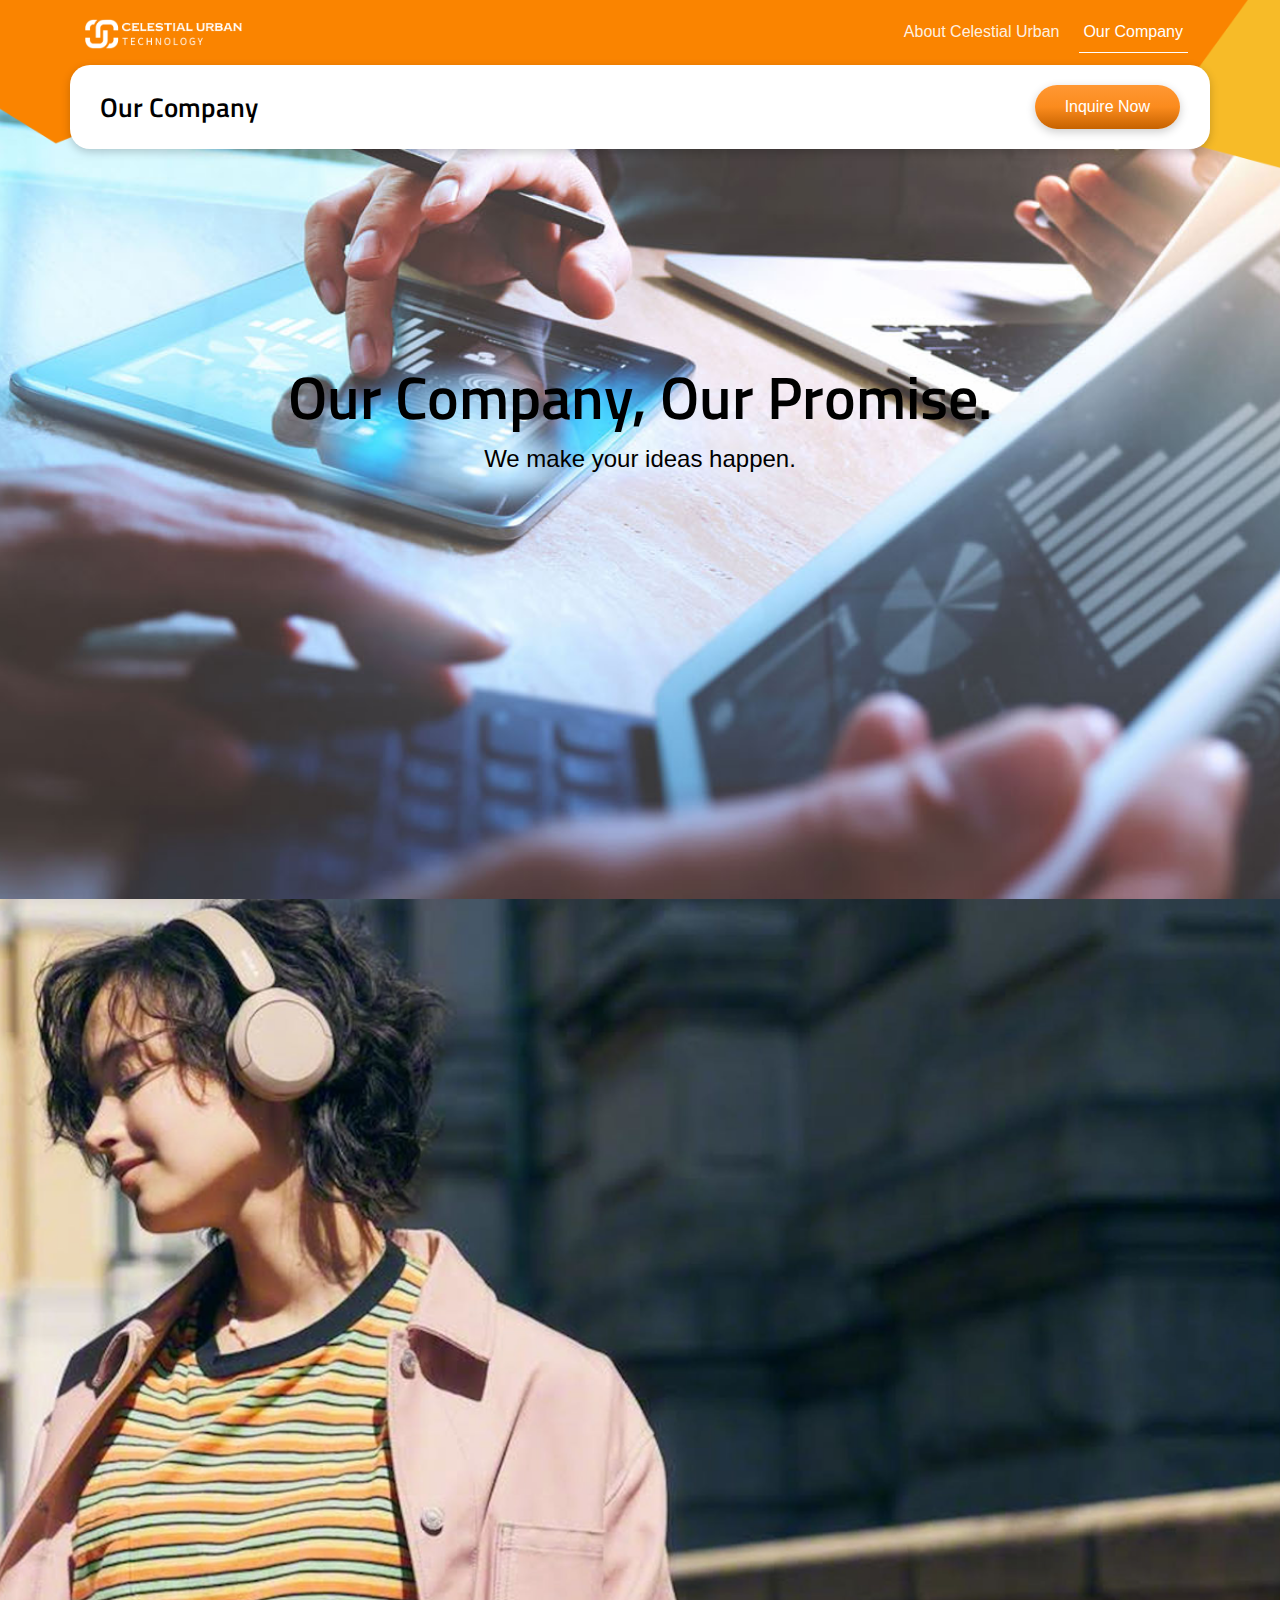
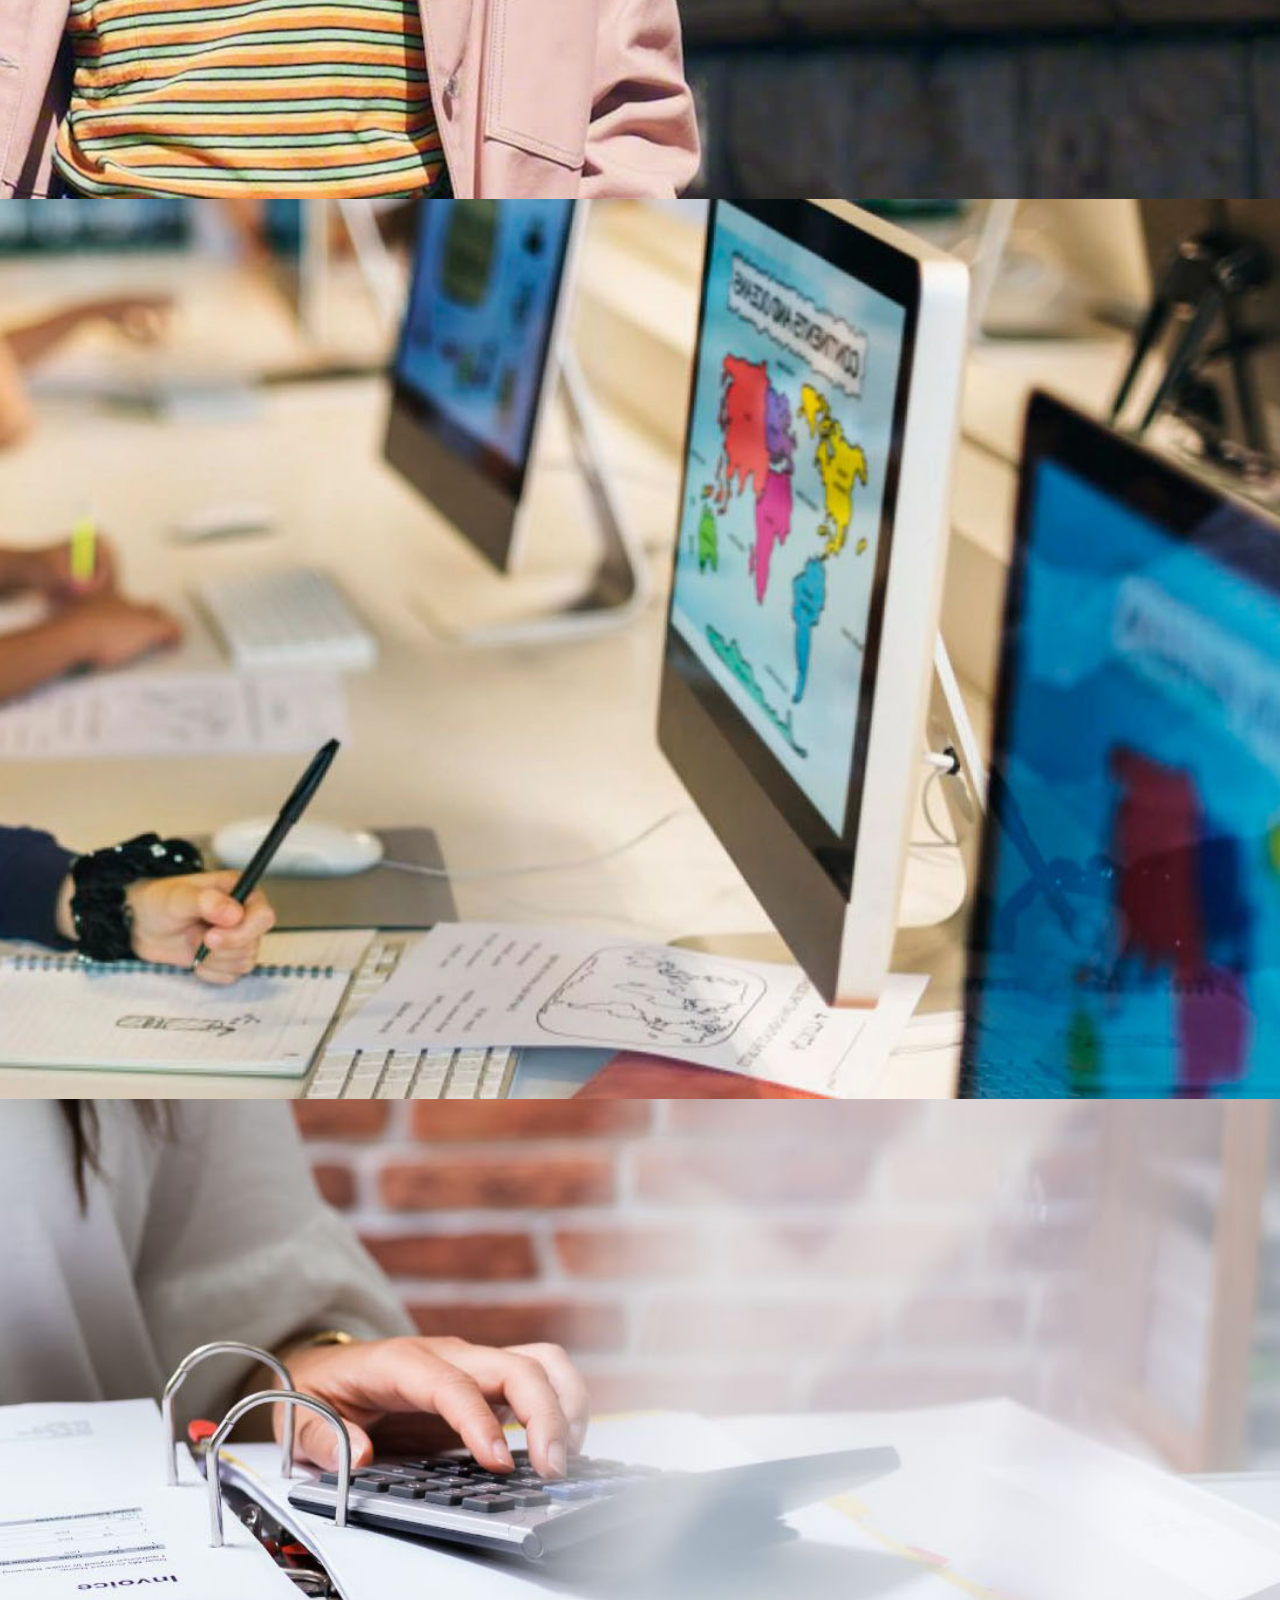
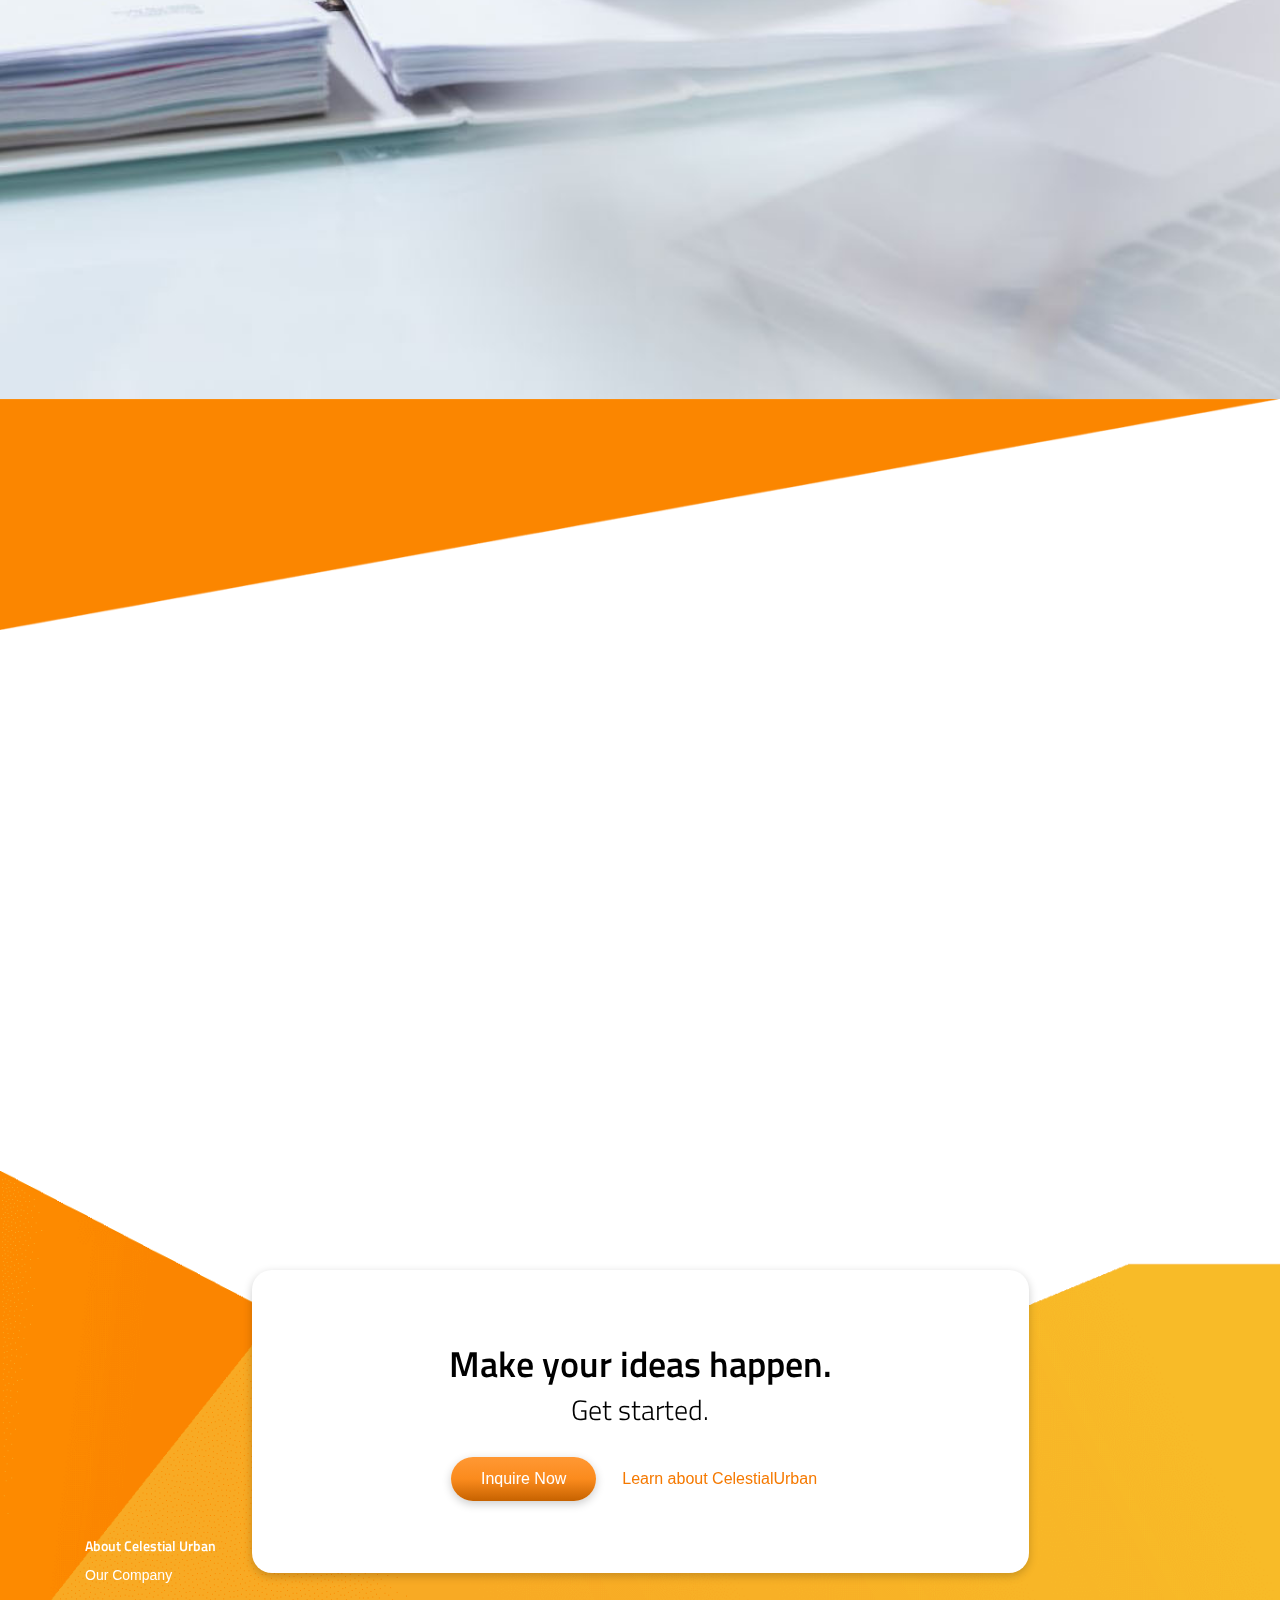
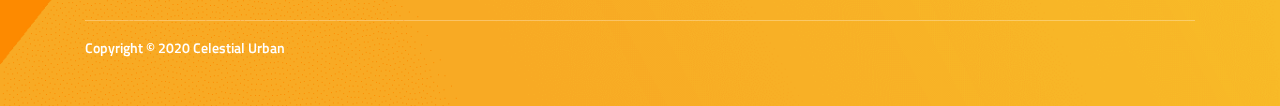
==== commit 072f7e2c: "改一些小診" ====
--- a/our-company.html
+++ b/our-company.html
@@ -29,7 +29,10 @@
     <meta property="og:description" content="Have an idea you want to work on? Let's make it happen. We provide quality mobile app and website development solutions.">
     <meta property="og:image" content="assets/social-media-sharing.jpg">
     <link rel="author" href="/humans.txt">
-    <link rel="apple-touch-icon" href="/apple-touch-icon.png">
+    <link rel="shortcut icon" href="favicon.ico">
+    <link rel="icon" href="favicon.ico">
+    <link rel="apple-touch-icon" type="image/png" href="favicon.png">
+    <link rel="apple-touch-icon-precomposed" href="favicon.png">
     <link href="assets/app/css/bootstrap.min.css" rel="stylesheet">
     <link href="assets/app/css/styles.css" rel="stylesheet">
     <link href="https://fonts.googleapis.com/css?family=Lato:300,400,700,900" rel="stylesheet">
@@ -176,7 +179,7 @@
         <div class="content">
             <div class="main-nav">
                 <nav class="navbar navbar-expand-lg navbar-light">
-                    <div class="container"> <a class="navbar-brand logo-colored" href="/"><img src="assets/app/img/tb-logo.png" alt="CELESTIAL URBAN " class="img-fluid"></a> <a class="navbar-brand logo-plain" href="/"><img src="assets/app/img/tb-logo-white.png" alt="CELESTIAL URBAN " class="img-fluid"></a>                        <button class="navbar-toggler" type="button" data-toggle="collapse" data-target="#navbarSupportedContent" aria-controls="navbarSupportedContent" aria-expanded="false" aria-label="Toggle navigation"> <span class="fa fa-bars"></span> </button>
+                    <div class="container"> <a class="navbar-brand logo-colored" href="index.html"><img src="assets/app/img/tb-logo.png" alt="CELESTIAL URBAN " class="img-fluid"></a> <a class="navbar-brand logo-plain" href="index.html"><img src="assets/app/img/tb-logo-white.png" alt="CELESTIAL URBAN " class="img-fluid"></a>                        <button class="navbar-toggler" type="button" data-toggle="collapse" data-target="#navbarSupportedContent" aria-controls="navbarSupportedContent" aria-expanded="false" aria-label="Toggle navigation"> <span class="fa fa-bars"></span> </button>
                         <div class="collapse navbar-collapse" id="navbarSupportedContent">
                             <ul class="navbar-nav ml-auto">
                                 <li class="nav-item "> <a class="nav-link" href="index.html">About Celestial Urban</a> </li>
@@ -189,7 +192,7 @@
                 <div id="sub-menu" class="container">
                     <div class="row">
                         <div class="col-lg-3 text-center text-lg-left my-auto">
-                            <h1><a href="/our-company">Our Company</a></h1>
+                            <h1>Our Company</h1>
                         </div>
                         <div class="col-lg-9 text-center text-lg-right my-auto d-none d-sm-block">
                             <ul class="list-inline m-0">
--- a/assets/app/css/styles.css
+++ b/assets/app/css/styles.css
@@ -3594,8 +3594,15 @@
     min-height: 500px;
     padding-bottom: 220px;
     font-size: 60px;
+    text-align: center;
 }
 
 footer.contact .go-home {
     margin-top: 30px;
+}
+
+@media only screen and (max-width: 1024px) {
+    .submitBox_content {
+        font-size: 40px;
+    }
 }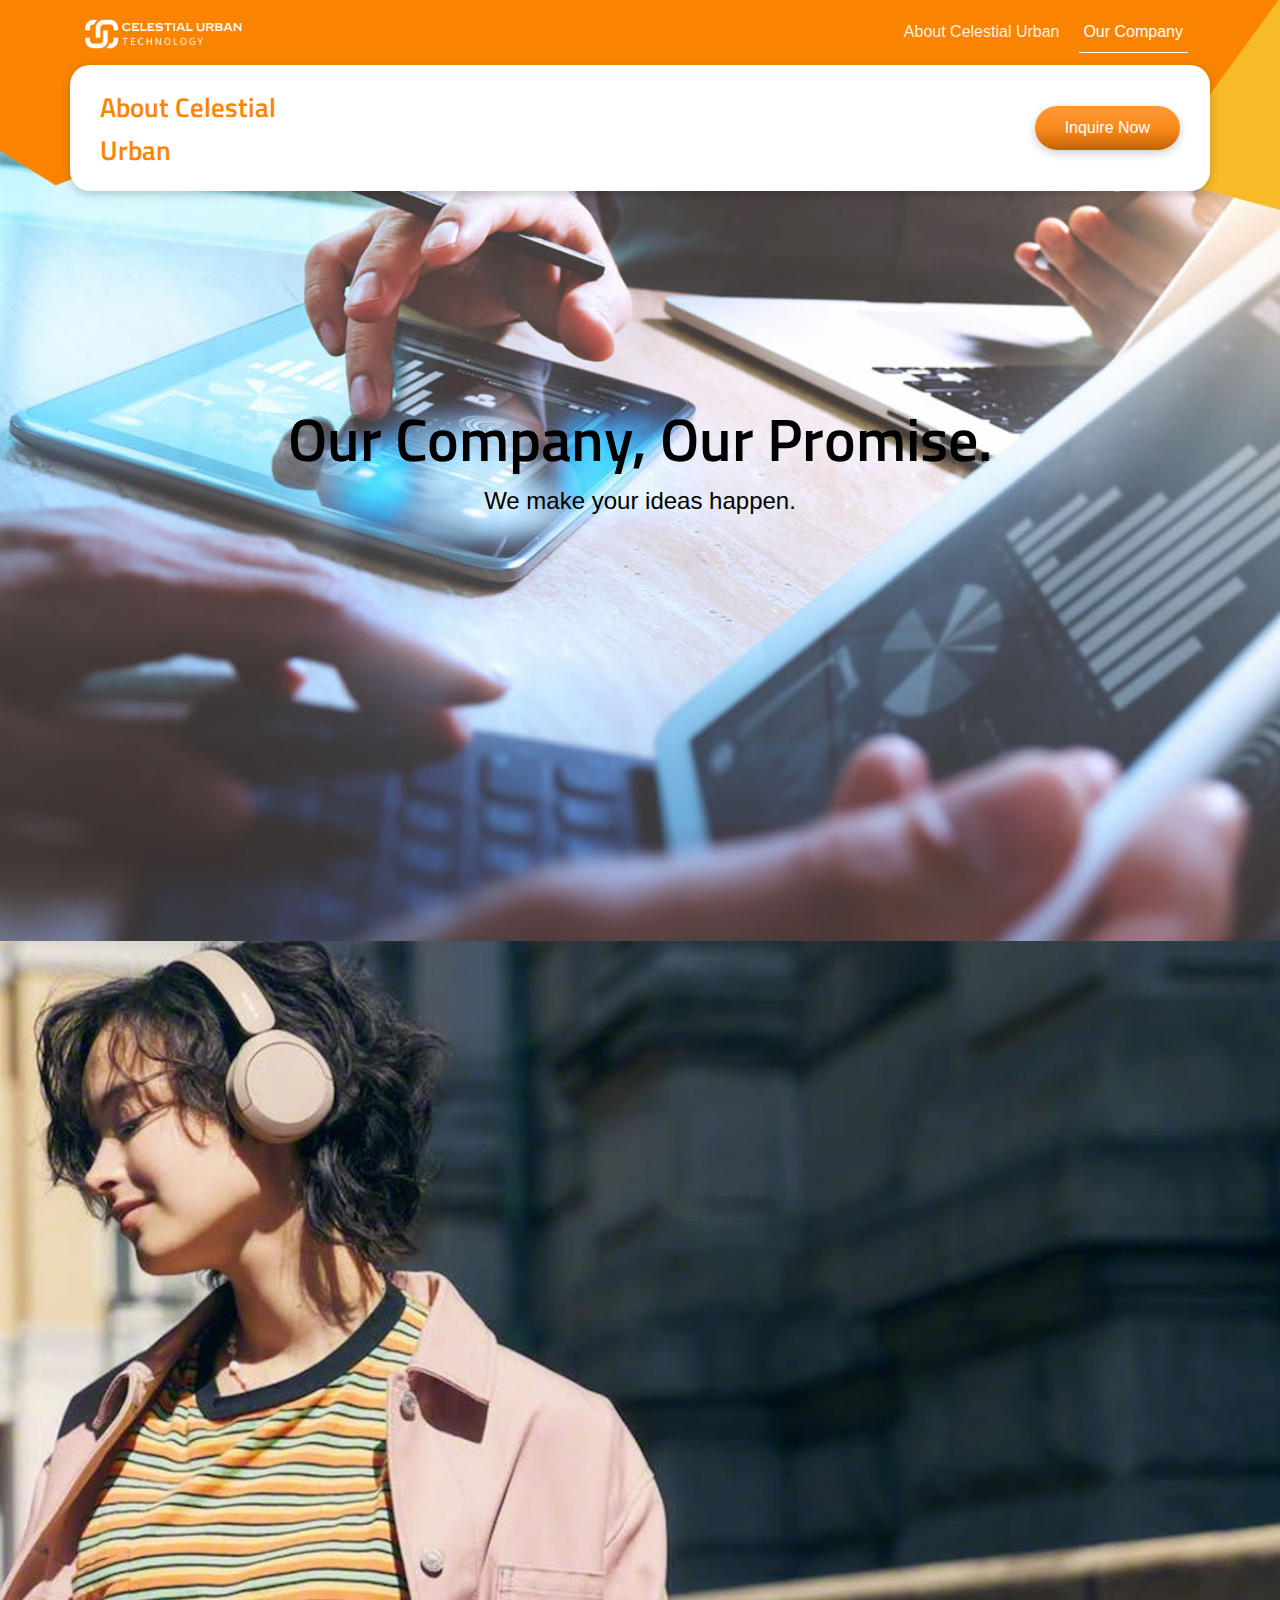
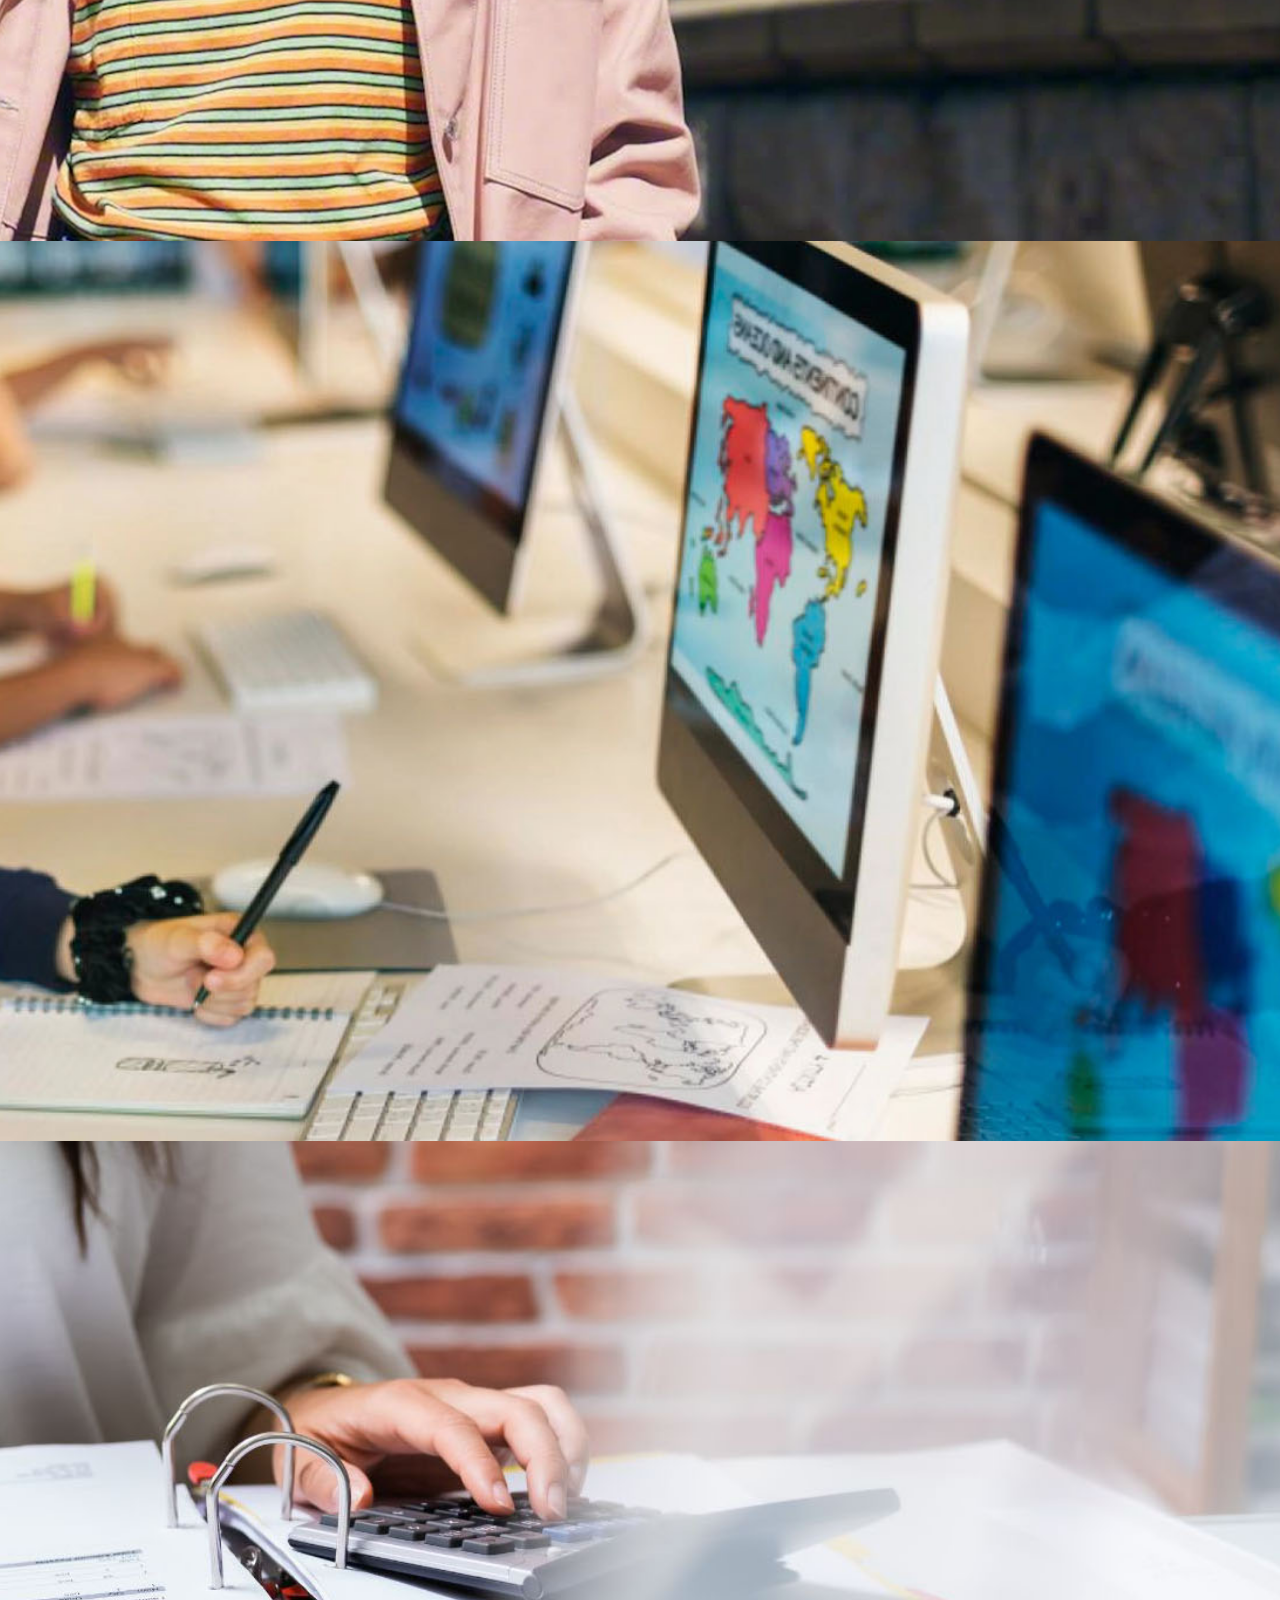
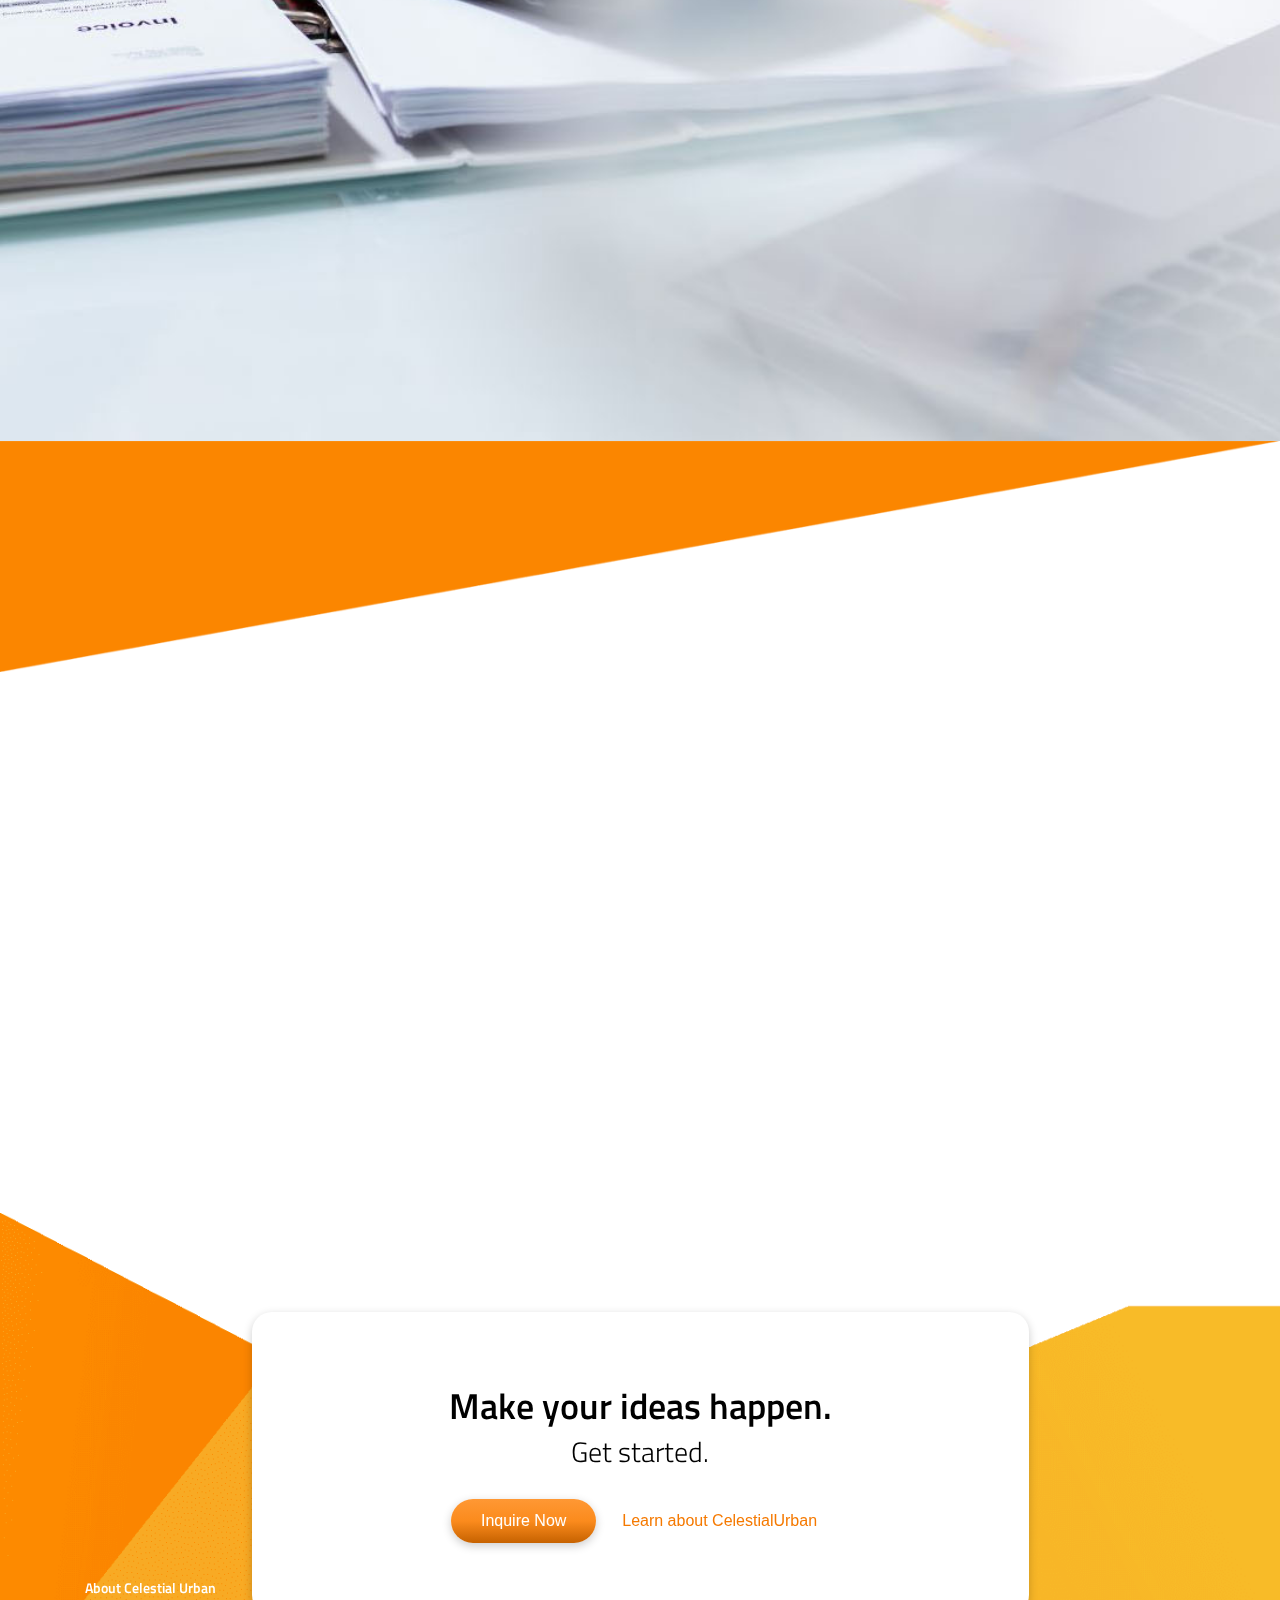
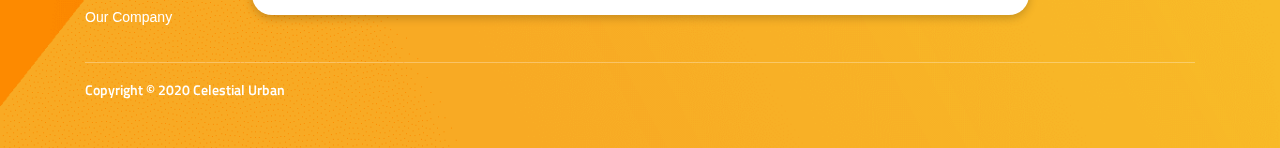
==== commit 6bf698ef: "改一些小診" ====
--- a/our-company.html
+++ b/our-company.html
@@ -90,9 +90,6 @@
                         <p>By submitting this form, I agree with the Handling of Personal Information.*</p>
                         <div class="row">
                             <div class="col-12 col-md-12 col-lg-12 col-xl-5 mb-3"> <a class="btn btn-primary submit-inquiry-btn" href="submit_succ.html">Submit</a> </div>
-                            <div class="col-12 col-md-12 col-lg-12 col-xl-7 mb-3 text-center">
-                                <div class="g-recaptcha" data-sitekey="6LfrHw4UAAAAAOAGjJ0-TLm7dQ2gH9Q26rf7Nk2n" data-callback="recaptchaCallback"></div>
-                            </div>
                         </div> <br> <br> <small> *Personal information including name and phone numbers provided in this form will be used only for responding to the inquiries submitted. Please refer to <a href="#">CelestialUrban's Privacy Policy</a> regarding the handling of Personal Information. </small>                        </form>
                     <style>
                         @media only screen and (max-width: 1199px) {
@@ -192,7 +189,7 @@
                 <div id="sub-menu" class="container">
                     <div class="row">
                         <div class="col-lg-3 text-center text-lg-left my-auto">
-                            <h1>Our Company</h1>
+                            <h1><a href="index.html">About Celestial Urban</a></h1>
                         </div>
                         <div class="col-lg-9 text-center text-lg-right my-auto d-none d-sm-block">
                             <ul class="list-inline m-0">
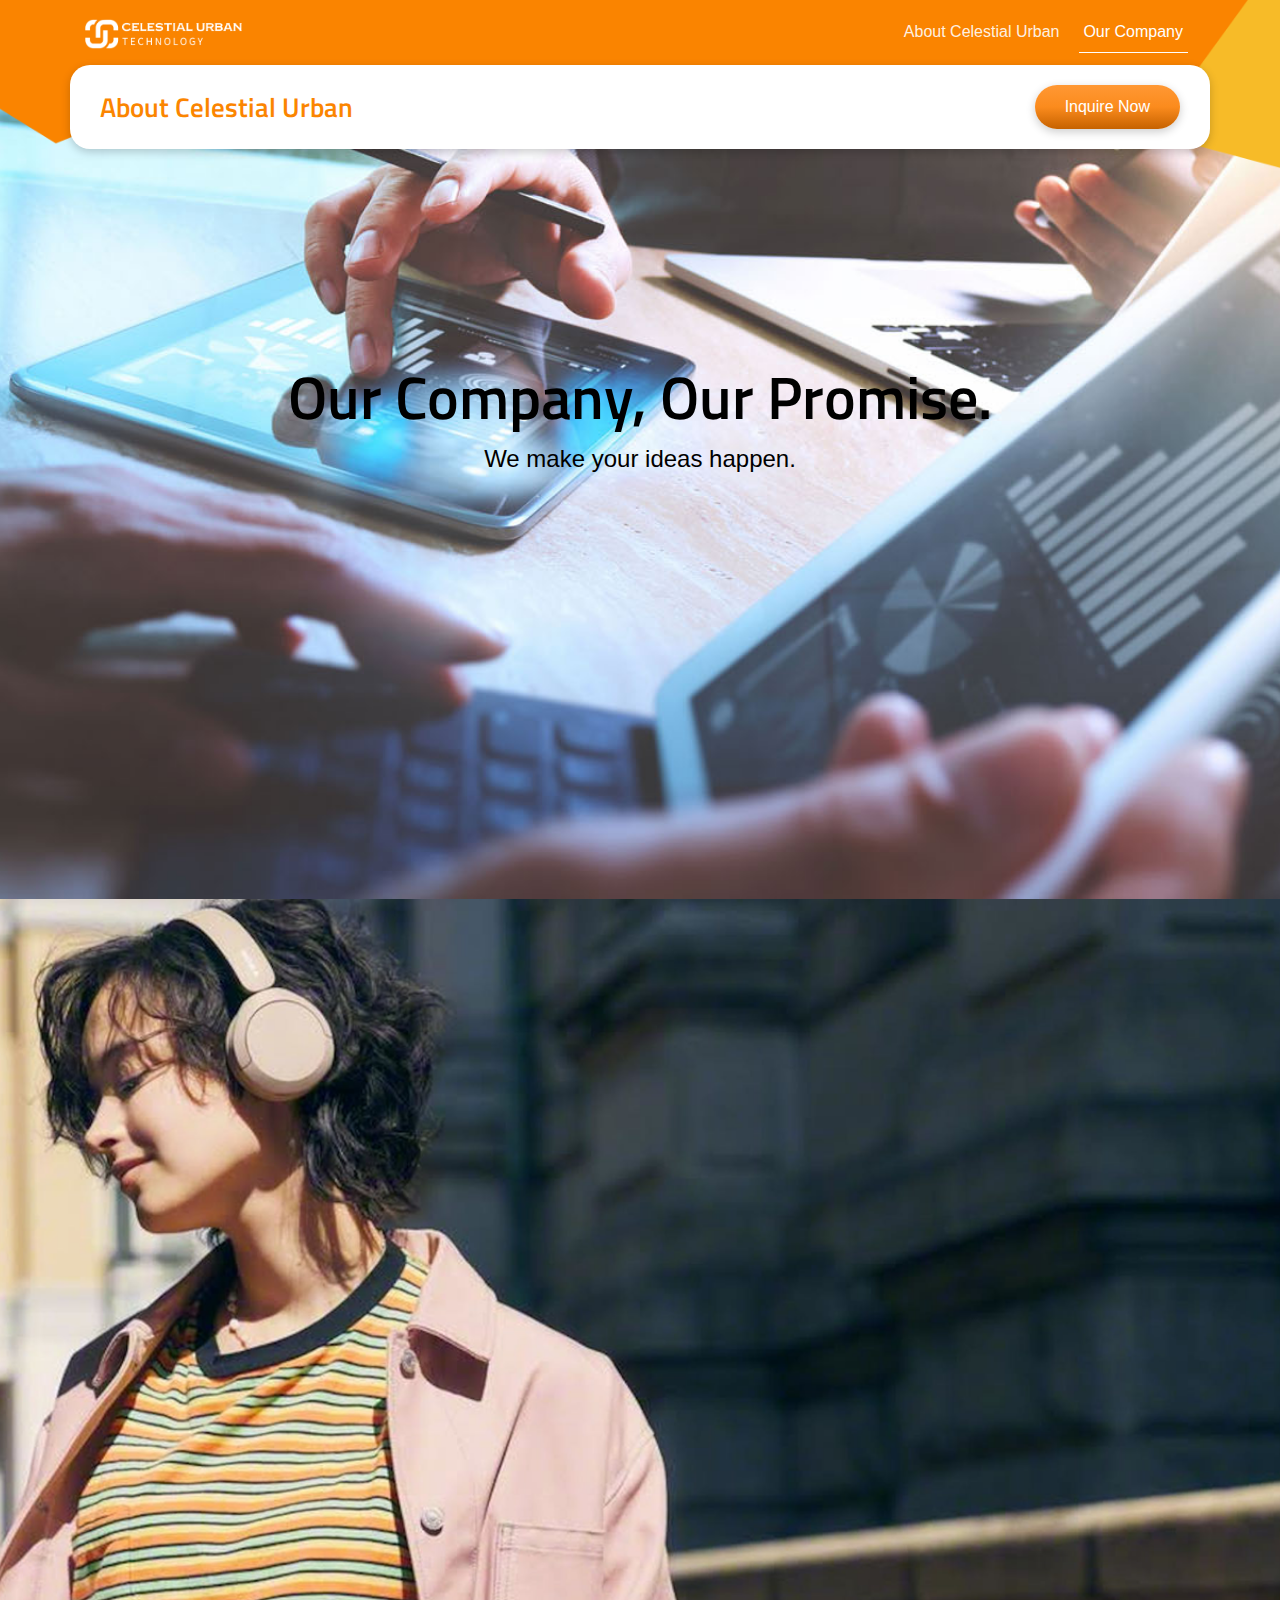
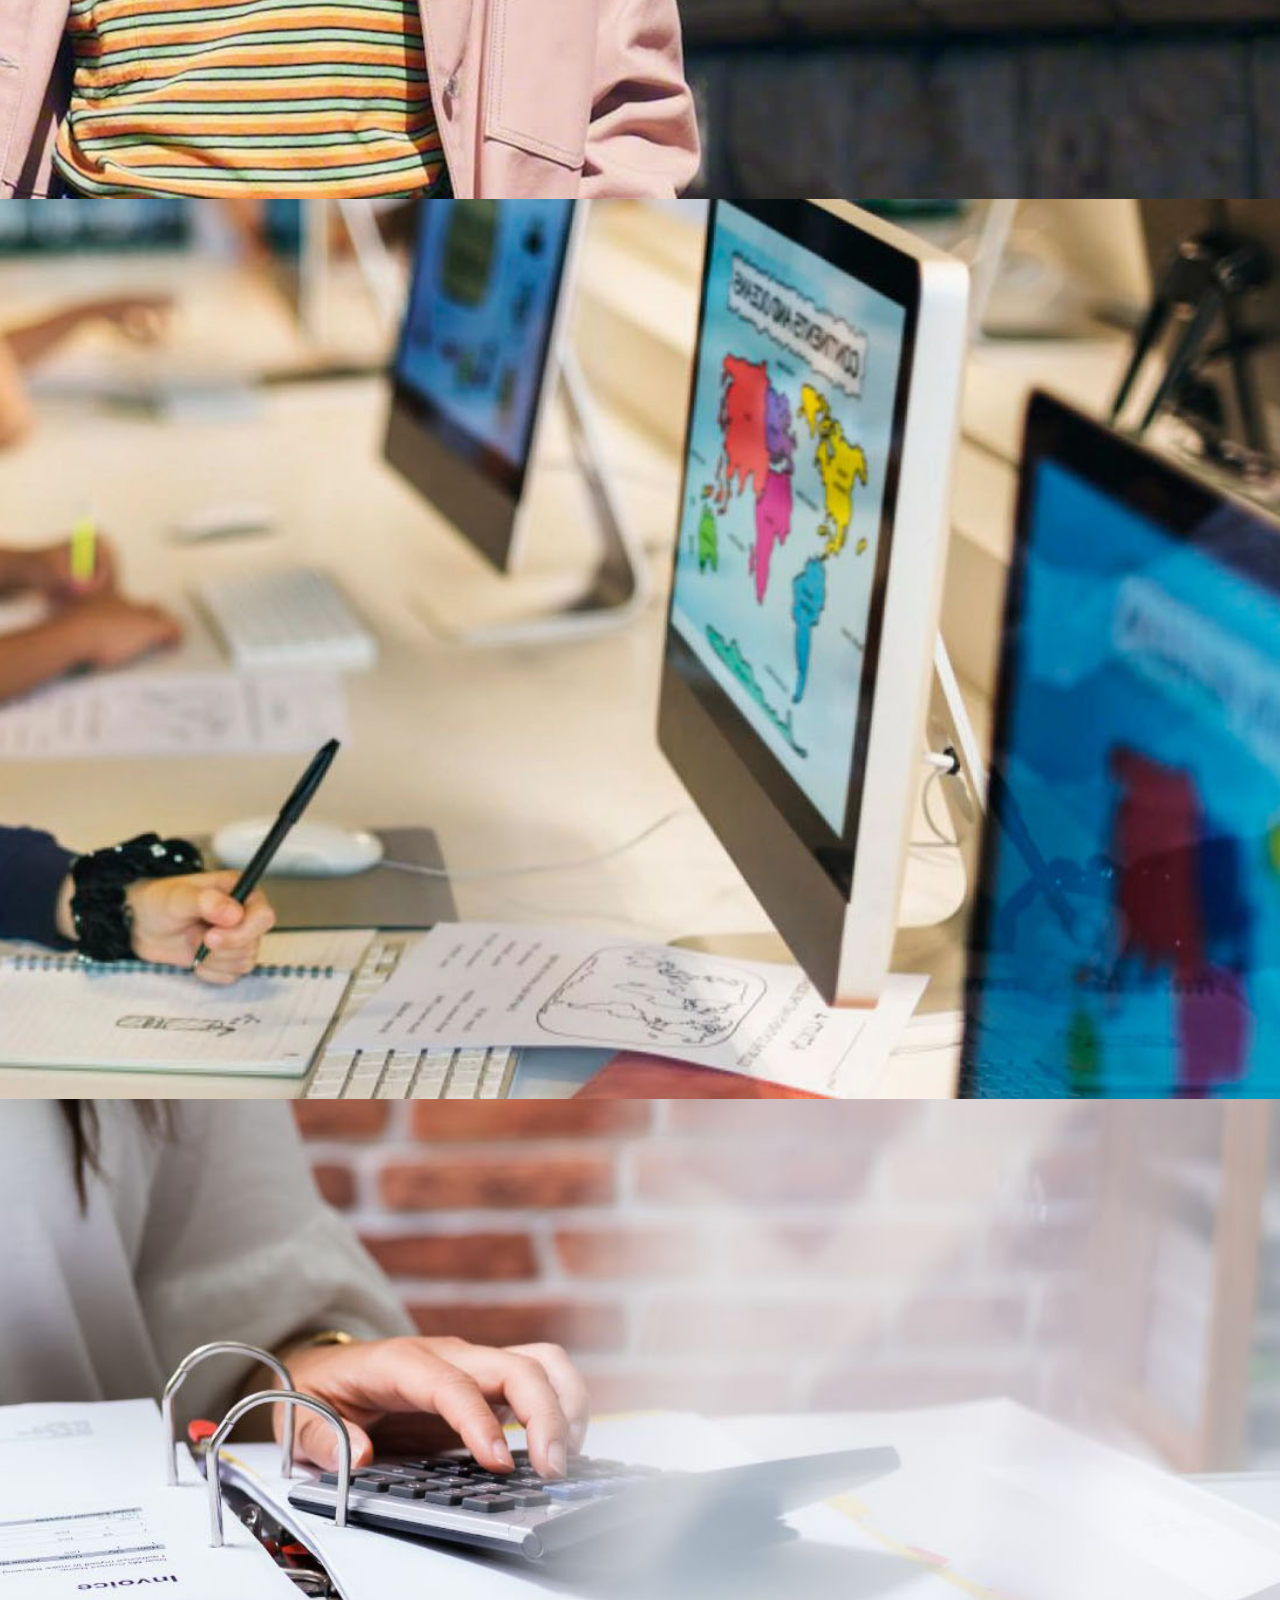
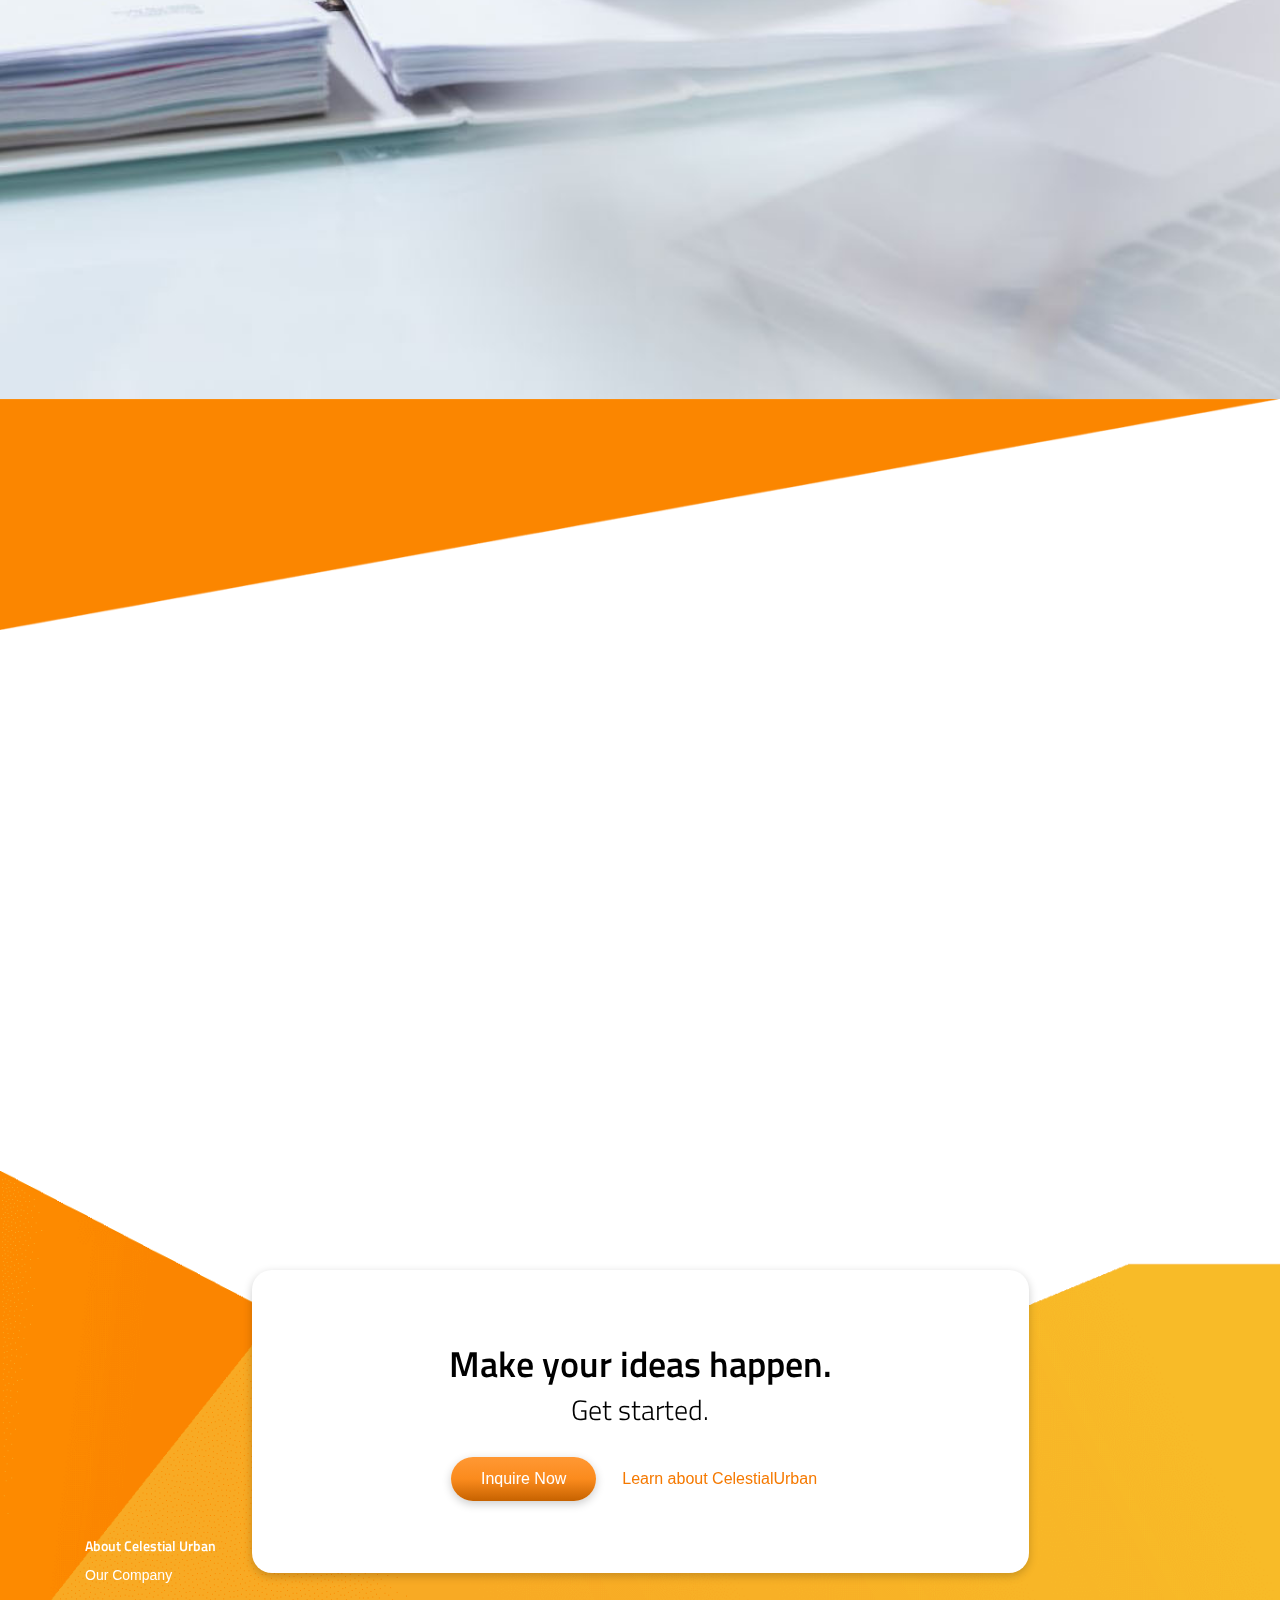
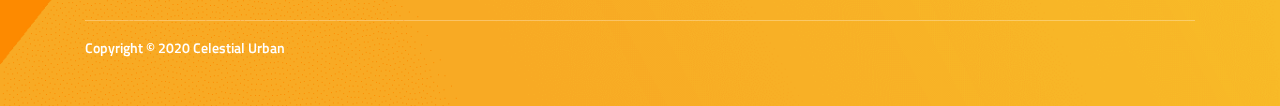
==== commit 185215bb: "改一些小診" ====
--- a/our-company.html
+++ b/our-company.html
@@ -188,10 +188,10 @@
                 
                 <div id="sub-menu" class="container">
                     <div class="row">
-                        <div class="col-lg-3 text-center text-lg-left my-auto">
+                        <div class="col-lg-9 text-center text-lg-left my-auto">
                             <h1><a href="index.html">About Celestial Urban</a></h1>
                         </div>
-                        <div class="col-lg-9 text-center text-lg-right my-auto d-none d-sm-block">
+                        <div class="col-lg-3 text-center text-lg-right my-auto d-none d-sm-block">
                             <ul class="list-inline m-0">
                                 <li class="list-inline-item"> <button data-toggle="modal" data-target="#inquireNow" class="btn btn-primary">Inquire Now</button> </li>
                             </ul>
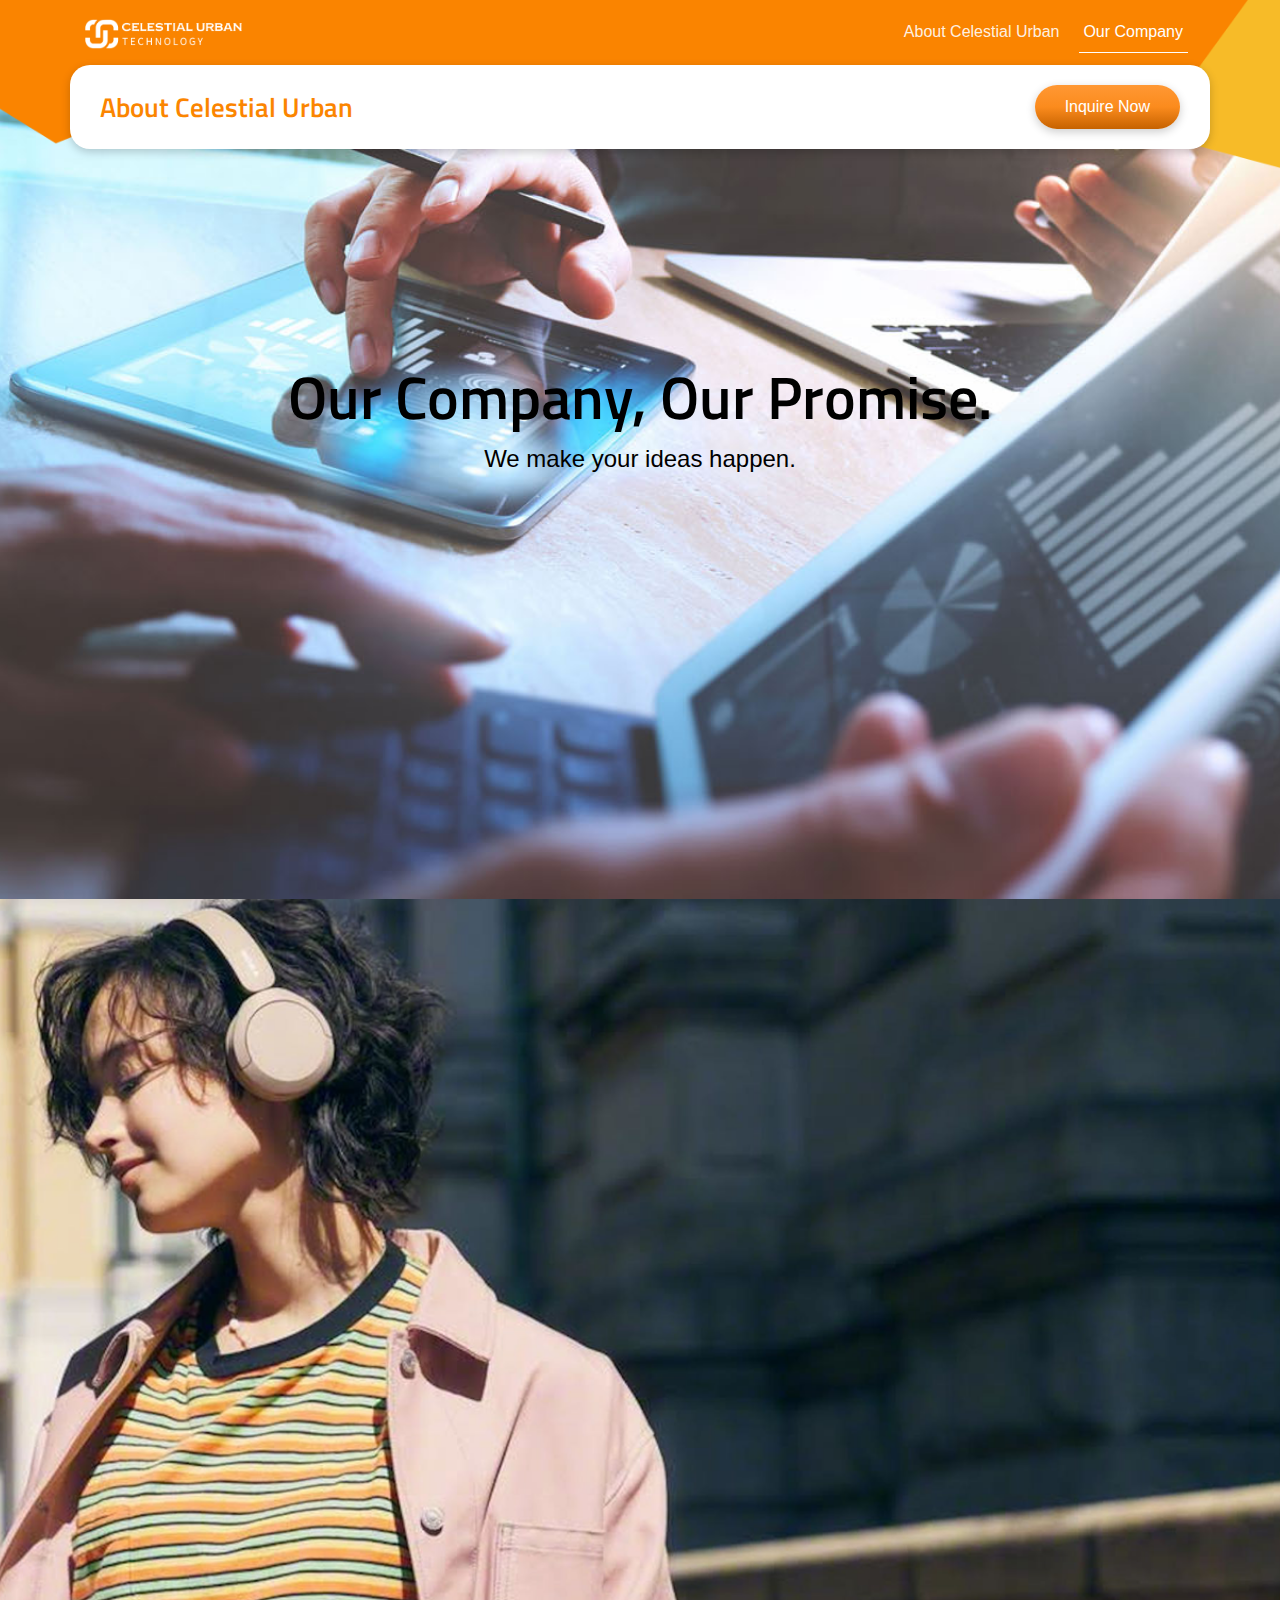
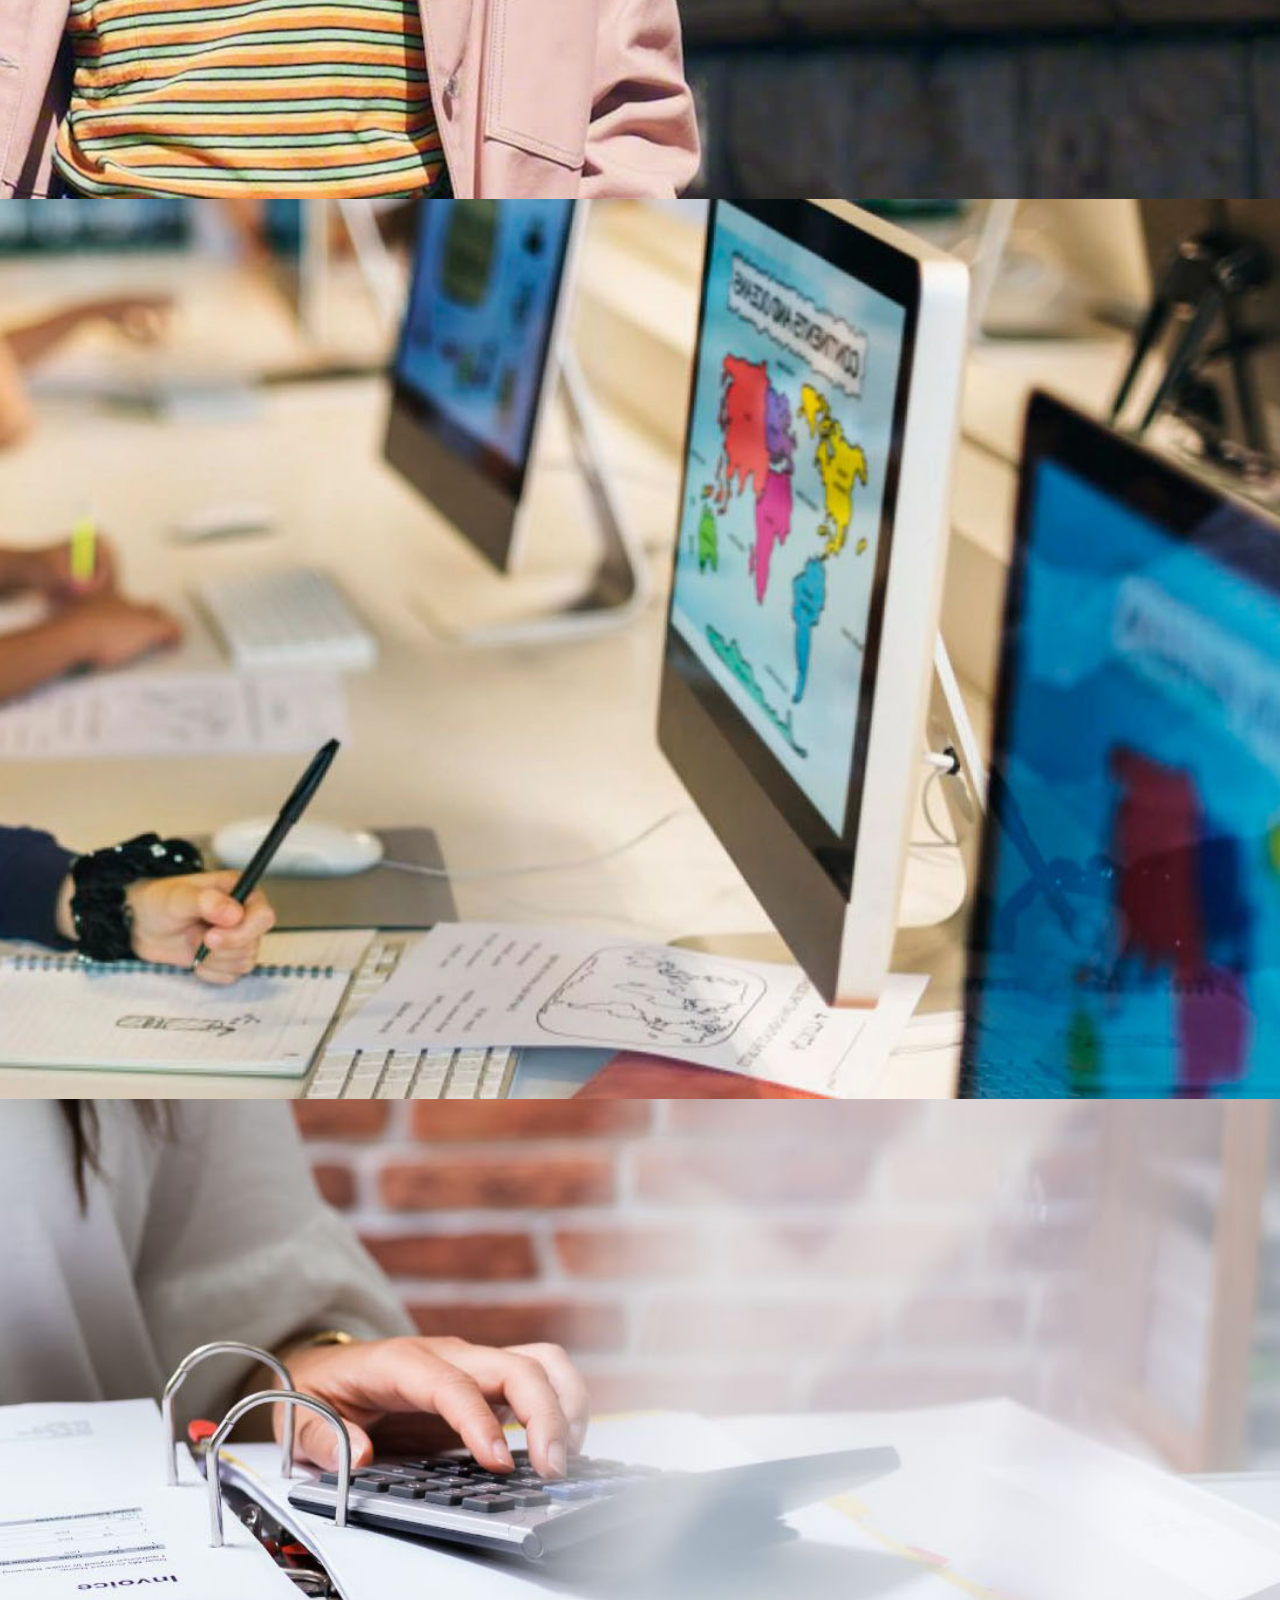
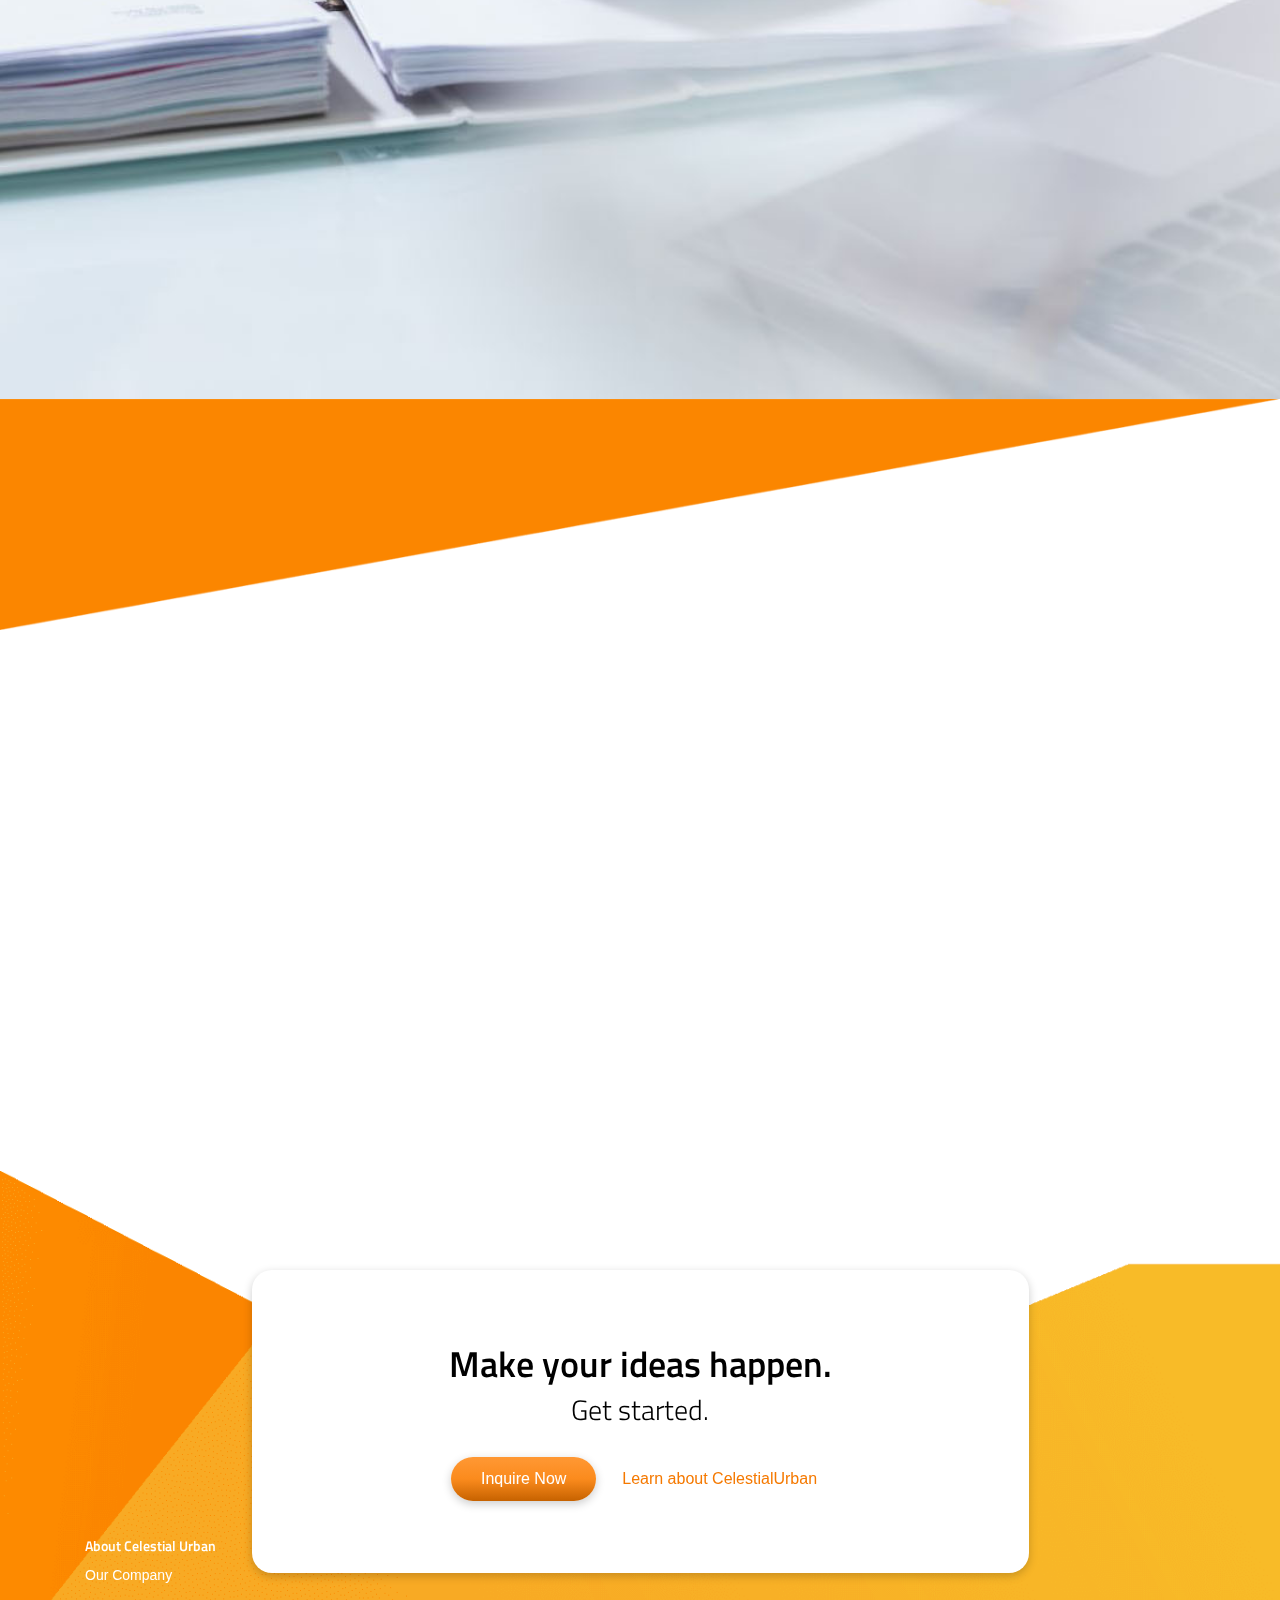
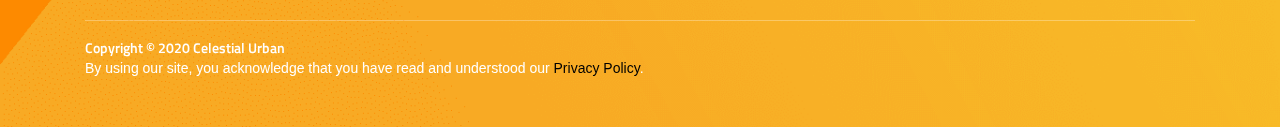
==== commit 8c87986e: "增加policy頁面" ====
--- a/our-company.html
+++ b/our-company.html
@@ -295,6 +295,11 @@
             </div>
             <hr>
             <div class="copyright">Copyright © 2020 Celestial Urban</div>
+            <div>
+                By using our site, you
+                acknowledge that you have read and understood our <a class="text-black" href="privacy-policy.html"
+                    target="_blank">Privacy Policy</a>.
+            </div>
         </div>
     </footer>
     <script src="https://code.jquery.com/jquery-3.2.1.slim.min.js" integrity="sha384-KJ3o2DKtIkvYIK3UENzmM7KCkRr/rE9/Qpg6aAZGJwFDMVNA/GpGFF93hXpG5KkN" crossorigin="anonymous"></script>
